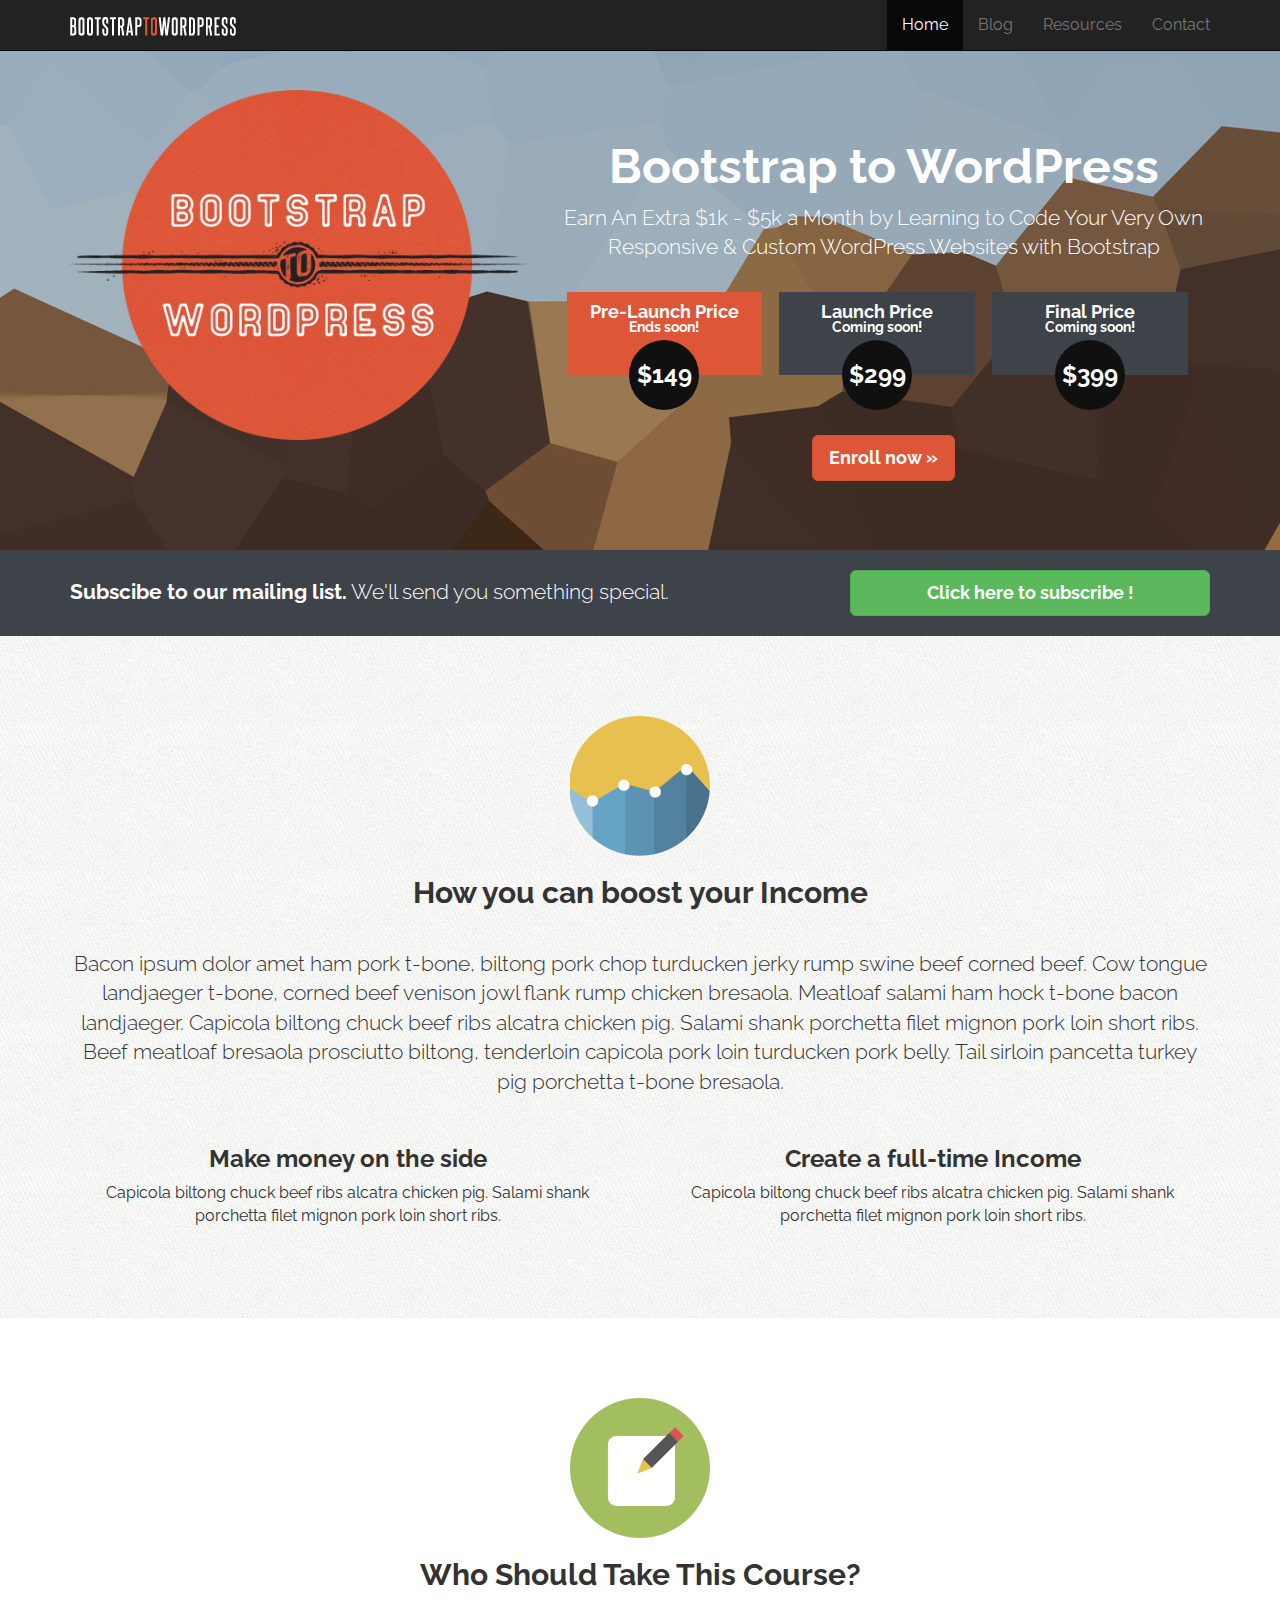
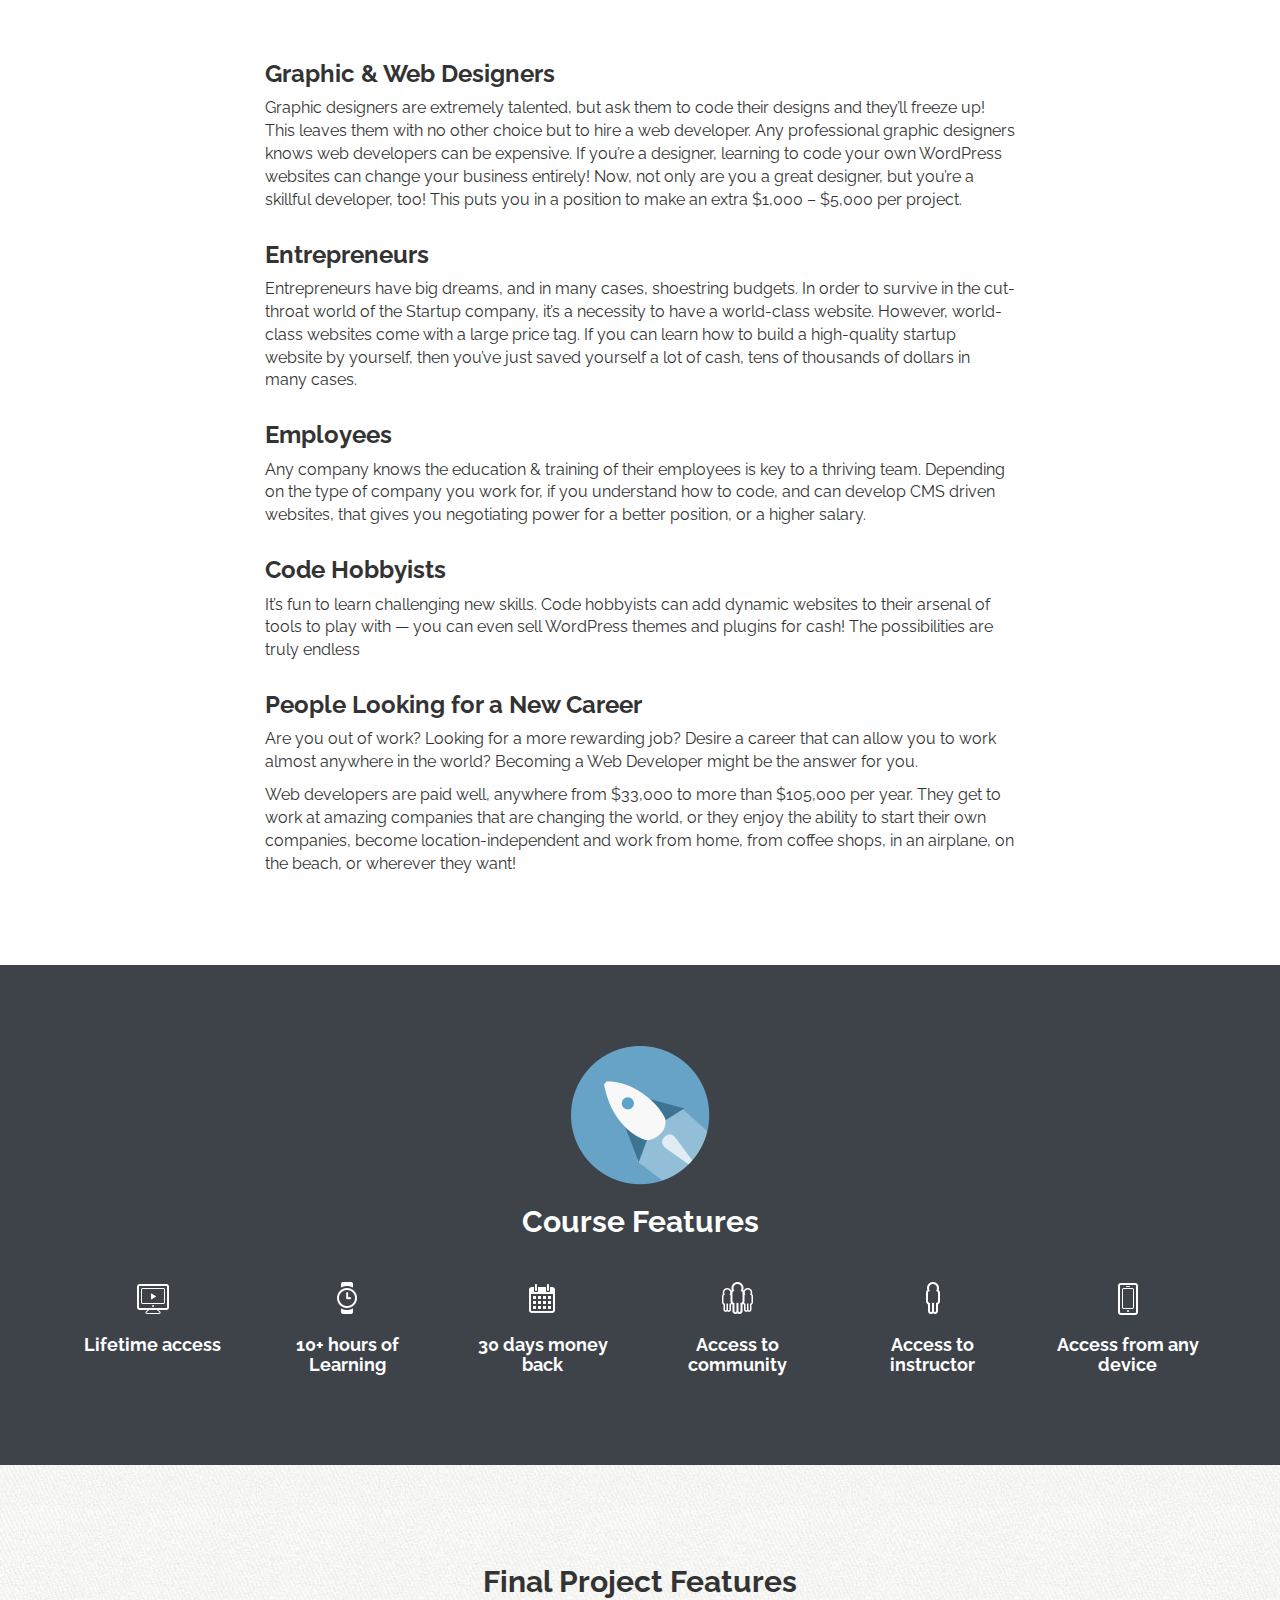
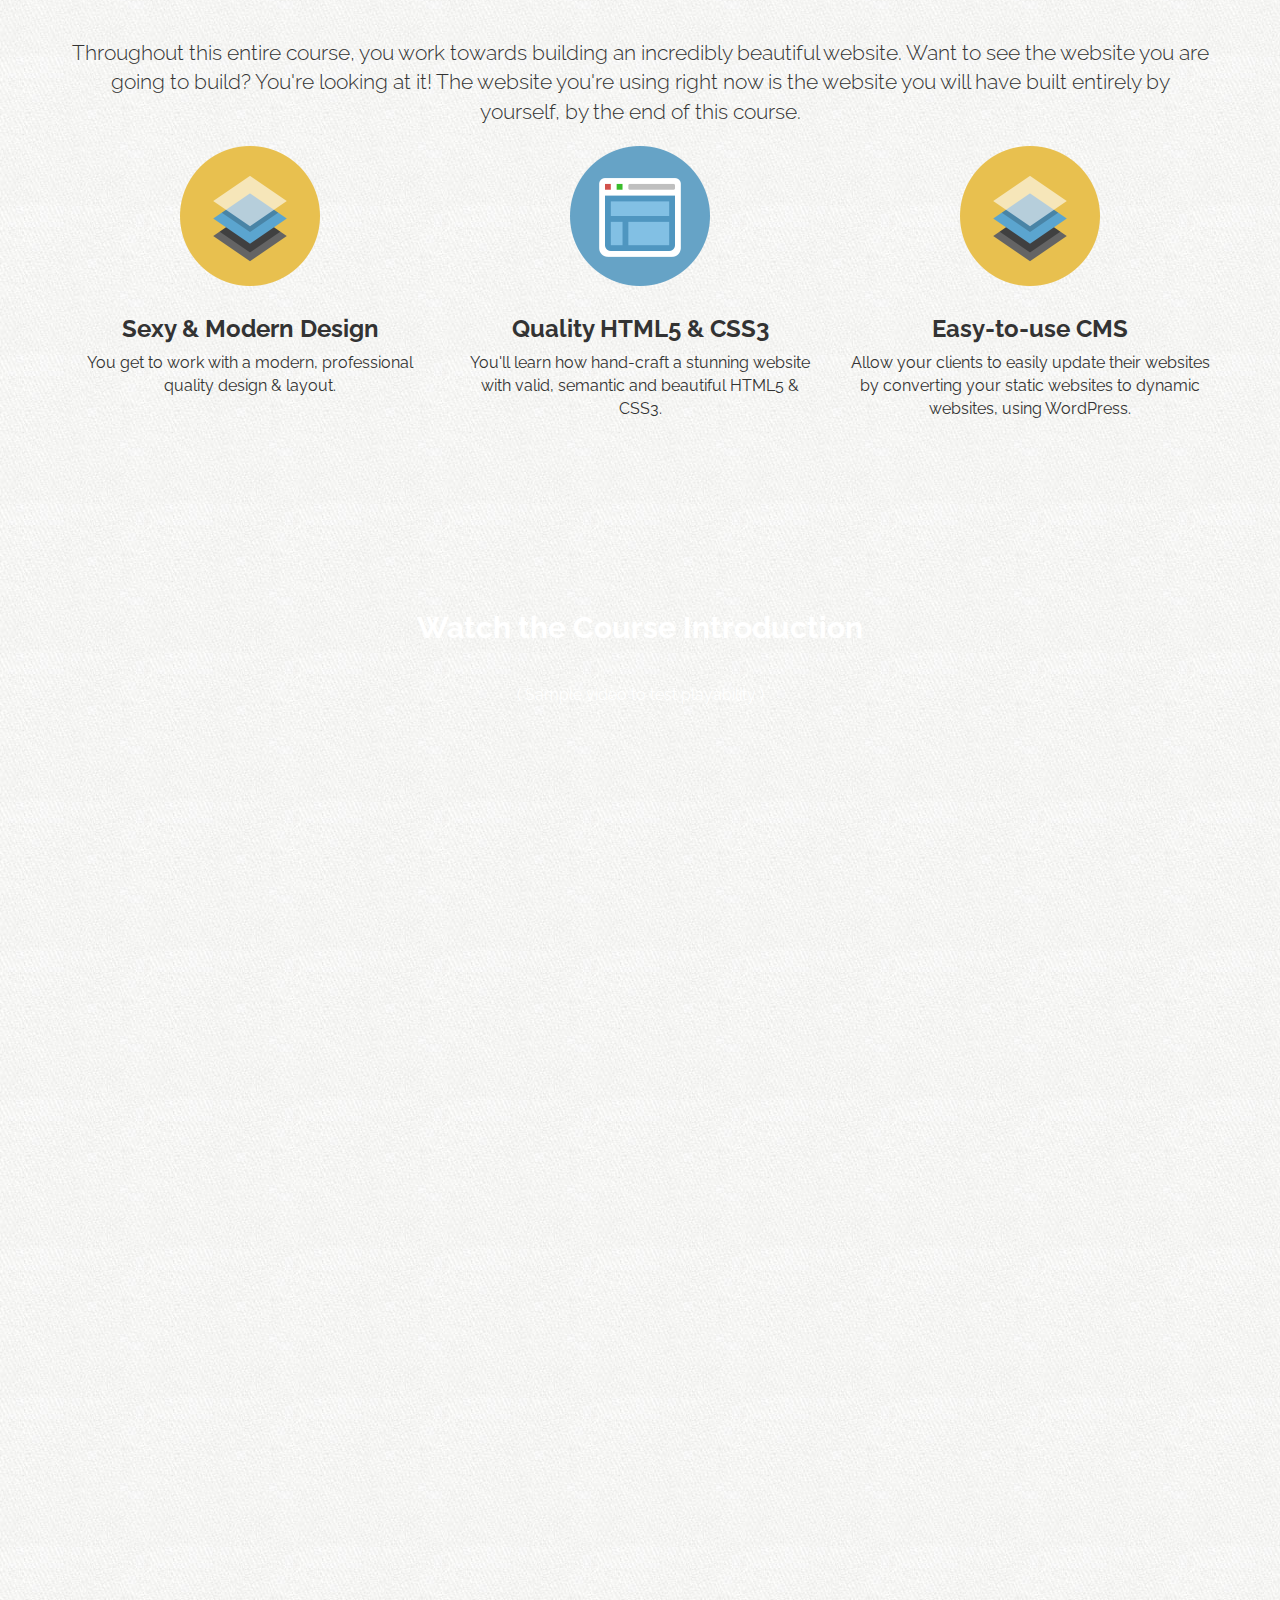
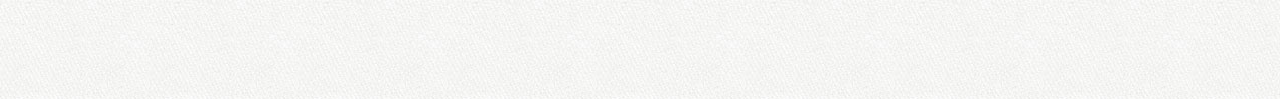
==== index.html @ ef5c20b0 "Adding a featurette section" ====
<!DOCTYPE html>

<html lang="en">
<head>
	<meta http-equiv="Content-Type" content="text/html; charset=UTF-8">
	<meta charset="utf-8">

	<meta name="viewport" content="width=device-width, initial-scale=1">
	<meta name="description" content="">
	<meta name="author" content="">

	<title>Bootstrap to WordPress</title>

	<!-- Bootstrap core CSS -->
	<link href="assets/css/bootstrap.min.css" rel="stylesheet">

	<!-- Font Awesome Icons -->
	<link href="assets/css/font-awesome/css/font-awesome.min.css" rel="stylesheet">

	<!-- Custom CSS -->
	<link href="assets/css/custom.css" rel="stylesheet">

	<!-- Google Fonts -->
	<link href='http://fonts.googleapis.com/css?family=Raleway:400,700' rel='stylesheet' type='text/css'>

	<!-- HTML5 shiv and Respond.js IE8 support of HTML5 elements and media queries -->
	<!--[if lt IE 9]>
	<script src="https://oss.maxcdn.com/html5shiv/3.7.2/html5shiv.min.js"></script>
	<script src="https://oss.maxcdn.com/respond/1.4.2/respond.min.js"></script>
	<![endif]-->

</head>

<body>

	<!-- HEADER
	================================================== -->
	<header class="site-header" role="banner">

		<!-- NAVBAR
		================================================== -->
		<div class="navbar-wrapper">

			<div class="navbar navbar-inverse navbar-fixed-top" role="navigation">
				<div class="container">
					<div class="navbar-header">
						<button type="button" class="navbar-toggle" data-toggle="collapse" data-target=".navbar-collapse">
							<span class="sr-only">Toggle navigation</span>
							<span class="icon-bar"></span>
							<span class="icon-bar"></span>
							<span class="icon-bar"></span>
						</button>
						<a class="navbar-brand" href="/"><img src="assets/img/logo.png" alt="Bootstrap to Wordpress"></a>
					</div>
					<div class="navbar-collapse collapse">
						<ul class="nav navbar-nav navbar-right">
							<li class="active"><a href="/">Home</a></li>
							<li><a href="blog.html">Blog</a></li>
							<li><a href="resources.html">Resources</a></li>
							<li><a href="contact.html">Contact</a></li>
						</ul>
					</div>
				</div>
			</div>

		</div>
	</header>


    <!-- HERO
    ================================================== -->
    <section id="hero" data-type="background" data-speed="5">
    	<article>
    		<div class="container clearfix">
    			<div class="row">

    				<div class="col-sm-5">
		    			<img src="assets/img/logo-badge.png" alt="Bootstrap to Wordpress" class="logo">
    				</div><!-- col -->

		    		<div class="col-sm-7 hero-text">
			    		<h1>Bootstrap to WordPress</h1>
			            <p class="lead">Earn An Extra $1k - $5k a Month by Learning to Code Your Very Own Responsive &amp; Custom WordPress Websites with Bootstrap</p>

			            <div id="price-timeline">
			            	<div class="price active">
			            		<h4>Pre-Launch Price <small>Ends soon!</small></h4>
			            		<span>$149</span>
			            	</div><!-- end price -->
			            	<div class="price">
			            		<h4>Launch Price <small>Coming soon!</small></h4>
			            		<span>$299</span>
			            	</div><!-- end price -->
			            	<div class="price">
			            		<h4>Final Price <small>Coming soon!</small></h4>
			            		<span>$399</span>
			            	</div><!-- end price -->
			            </div><!-- price-timeline -->

			            <p><a class="btn btn-lg btn-danger" href="/" role="button">Enroll now &raquo;</a></p>
		    		</div><!-- col -->

    			</div><!-- row -->
    		</div><!-- container -->
    	</article>
    </section>


	<!-- OPT IN SECTION
	================================================== -->
    <section id="optin">
			<div class="container">
				<div class="row">
					<div class="col-sm-8">
						<p class="lead"><strong>Subscibe to our mailing list.</strong> We'll send you something special.</p>
					</div><!-- col -->
					<div class="col-sm-4">
						<button type="button" name="button" class="btn btn-success btn-lg btn-block" data-toggle="modal" data-target="#myModal">Click here to subscribe !</button>
					</div><!-- col -->
				</div><!-- row -->
			</div><!-- col -->
    </section><!-- optin -->


    <!-- BOOST YOUR INCOME
	================================================== -->
	<section id="boost-income">
		<div class="container">
			<div class="section-header">
				<img src="assets/img/icon-boost.png" alt="Chart">
				<h2>How you can boost your Income</h2>
				<p class="lead">Bacon ipsum dolor amet ham pork t-bone, biltong pork chop turducken jerky rump swine beef corned beef. Cow tongue landjaeger t-bone, corned beef venison jowl flank rump chicken bresaola. Meatloaf salami ham hock t-bone bacon landjaeger. Capicola biltong chuck beef ribs alcatra chicken pig. Salami shank porchetta filet mignon pork loin short ribs. Beef meatloaf bresaola prosciutto biltong, tenderloin capicola pork loin turducken pork belly. Tail sirloin pancetta turkey pig porchetta t-bone bresaola.</p>
				<div class="row">
					<div class="col-sm-6">
						<h3>Make money on the side</h3>
						<p>Capicola biltong chuck beef ribs alcatra chicken pig. Salami shank porchetta filet mignon pork loin short ribs.</p>
					</div><!-- col -->
					<div class="col-sm-6">
						<h3>Create a full-time Income</h3>
						<p>Capicola biltong chuck beef ribs alcatra chicken pig. Salami shank porchetta filet mignon pork loin short ribs.</p>
					</div><!-- col -->
				</div><!-- row -->

			</div><!-- section-header -->
		</div><!-- container -->
	</section><!-- boost-income -->


	<!-- WHO BENEFITS
	================================================== -->
	<section id="who-benefits">
		<div class="container">
			<div class="section-header">
				<img src="assets/img/icon-pad.png" alt="pen and pencil" />
				<h2>Who Should Take This Course?</h2>
			</div><!-- section-header -->

			<div class="row">
				<div class="col-sm-8 col-sm-offset-2">
					<h3>Graphic &amp; Web Designers</h3>
					<p>Graphic designers are extremely talented, but ask them to code their designs and they’ll freeze up! This leaves them with no other choice but to hire a web developer. Any professional graphic designers knows web developers can be expensive. If you’re a designer, learning to code your own WordPress websites can change your business entirely! Now, not only are you a great designer, but you’re a skillful developer, too! This puts you in a position to make an extra $1,000 – $5,000 per project.</p>

					<h3>Entrepreneurs</h3>
					<p>Entrepreneurs have big dreams, and in many cases, shoestring budgets. In order to survive in the cut-throat world of the Startup company, it’s a necessity to have a world-class website. However, world-class websites come with a large price tag. If you can learn how to build a high-quality startup website by yourself, then you’ve just saved yourself a lot of cash, tens of thousands of dollars in many cases.</p>

					<h3>Employees</h3>
					<p>Any company knows the education & training of their employees is key to a thriving team. Depending on the type of company you work for, if you understand how to code, and can develop CMS driven websites, that gives you negotiating power for a better position, or a higher salary.</p>

					<h3>Code Hobbyists</h3>
					<p>It’s fun to learn challenging new skills. Code hobbyists can add dynamic websites to their arsenal of tools to play with — you can even sell WordPress themes and plugins for cash! The possibilities are truly endless</p>

					<h3>People Looking for a New Career</h3>
					<p>Are you out of work? Looking for a more rewarding job? Desire a career that can allow you to work almost anywhere in the world? Becoming a Web Developer might be the answer for you.</p>
					<p>Web developers are paid well, anywhere from $33,000 to more than $105,000 per year. They get to work at amazing companies that are changing the world, or they enjoy the ability to start their own companies, become location-independent and work from home, from coffee shops, in an airplane, on the beach, or wherever they want!</p>

				</div><!-- col -->
			</div><!-- row -->

		</div><!-- container -->
	</section><!-- who-benefits -->


	<!-- COURSE FEATURES
	================================================== -->
	<section id="course-features">
		<div class="container">
			<div class="section-header">
				<img src="assets/img/icon-rocket.png" alt="Rocket">
				<h2>Course Features</h2>
			</div><!-- section-header -->
			<div class="row">
				<div class="col-sm-2">
					<i class="ci ci-computer"></i>
					<h4>Lifetime access</h4>
				</div><!-- col -->

				<div class="col-sm-2">
					<i class="ci ci-watch"></i>
					<h4>10+ hours of Learning</h4>
				</div><!-- col -->

				<div class="col-sm-2">
					<i class="ci ci-calendar"></i>
					<h4>30 days money back </h4>
				</div><!-- col -->

				<div class="col-sm-2">
					<i class="ci ci-community"></i>
					<h4>Access to community</h4>
				</div><!-- col -->

				<div class="col-sm-2">
					<i class="ci ci-instructor"></i>
					<h4>Access to instructor</h4>
				</div><!-- col -->

				<div class="col-sm-2">
					<i class="ci ci-device"></i>
					<h4>Access from any device</h4>
				</div><!-- col -->

			</div>
		</div><!-- container -->

	</section><!-- course-features -->

	<!-- PROJECT FEATURES
	================================================== -->
	<section id="project-features">
		<div class="container">

			<h2>Final Project Features</h2>
			<p class="lead">Throughout this entire course, you work towards building an incredibly beautiful website. Want to see the website you are going to build? You're looking at it! The website you're using right now is the website you will have built entirely by yourself, by the end of this course.</p>

			<div class="row">

				<div class="col-sm-4">
					<img src="assets/img/icon-design.png" alt="Design">
					<h3>Sexy &amp; Modern Design</h3>
					<p>You get to work with a modern, professional quality design &amp; layout.</p>
				</div><!-- col -->

				<div class="col-sm-4">
					<img src="assets/img/icon-code.png" alt="Code">
					<h3>Quality HTML5 &amp; CSS3</h3>
					<p>You'll learn how hand-craft a stunning website with valid, semantic and beautiful HTML5 &amp; CSS3.</p>
				</div><!-- col -->

				<div class="col-sm-4">
					<img src="assets/img/icon-design.png" alt="Design">
					<h3>Easy-to-use CMS</h3>
					<p>Allow your clients to easily update their websites by converting your static websites to dynamic websites, using WordPress.</p>
				</div><!-- col -->

			</div><!-- row -->
		</div>
	</section><!-- project-features -->


	<!-- VIDEO FEATURETTE
	================================================== -->
	<section id="featurette">
		<div class="container">
			<div class="row">
			 <div class="col-sm-8 col-sm-offset-2">
				<h2>Watch the Course Introduction</h2>
				<p>( Sample video to test playability )</p>
				<iframe width="100%" height="415" src="https://www.youtube.com/embed/pcawnRIyeok" frameborder="0" allowfullscreen></iframe>
			 </div><!-- col -->
			</div><!-- row -->
		</div><!-- container -->
	</section><!-- featurette -->


	<!-- INSTRUCTOR
	================================================== -->
	<section id="instructor">

	</section><!-- instructor -->


	<!-- TESTIMONIALS
	================================================== -->
	<section id="kudos">

	</section><!-- kudos -->


	<!-- SIGN UP SECTION
	================================================== -->
	<section id="signup" data-type="background" data-speed="4">

	</section><!-- signup -->


	<!-- FOOTER
	================================================== -->
	<footer>

	</footer>


	<!-- MODAL
	================================================== -->
	<div class="modal fade" id="myModal">
		<div class="modal-dialog">
			<div class="modal-content">

				<div class="modal-header">
					<button type="button" class="close" data-dismiss="modal"><span aria-hidden="true">&times;</span><span class="sr-only">Close</span></button>
					<h4 class="modal-title" id="myModalLabel"><i class="fa fa-envelope"></i> Subscribe to our Mailing List</h4>
				</div><!-- modal-header -->

				<div class="modal-body">
					<p>Simply enter your name and email! As a thank you for joining us, we're going to give you one of our best-selling courses, <em>for free!</em></p>

					<form class="form-inline" role="form">
						<div class="form-group">
							<label class="sr-only" for="subscribe-name">Your first name</label>
							<input type="text" class="form-control" id="subscribe-name" placeholder="Your first name">
						</div>
						<div class="form-group">
							<label class="sr-only" for="subscribe-email">and your email</label>
							<input type="text" class="form-control" id="subscribe-email" placeholder="and your email">
						</div>
						<input type="submit" class="btn btn-danger" value="Subscribe!">
					</form>

					<hr>

					<p><small>By providing your email you consent to receiving occasional promotional emails &amp; newsletters. <br>No Spam. Just good stuff. We respect your privacy &amp; you may unsubscribe at any time.</small></p>
				</div><!-- modal-body -->

			</div><!-- modal-content -->
		</div><!-- modal-dialog -->
	</div><!-- modal -->


    <!-- Bootstrap core JavaScript
    ================================================== -->
    <!-- Placed at the end of the document so the pages load faster -->
    <script src="https://cdnjs.cloudflare.com/ajax/libs/jquery/1.11.1/jquery.min.js"></script>
    <script src="assets/js/jquery-2.1.1.min.js"></script>
    <script src="assets/js/bootstrap.min.js"></script>

    <script src="assets/js/main.js"></script>

</body>
</html>
---- assets/css/custom.css ----
/* COLOUR REFERENCES

Green:		#79b044
Salmon:		#dd5638
Blue Gray:  #3e4249

*/

/* ==== GENERAL ==== */
body{
		margin-top: 50px;
    font-family: 'proxima-nova', 'Raleway', Helvetica, sans-serif;
    font-size: 16px;
    background: url('../img/tile.jpg') top left repeat;
}

/* ==== GLOBAL ==== */
h1,h2,h3,h4,h5,h6 {
  -webkit-font-smoothing: antialiased;
  text-rendering: optimizeLegibility;
  font-weight: bold;
}


h1 {
  font-size: 3em;
}

h1,h2 {
  margin: : 0 0 40px;
}

h3 {
  margin: 20px 0;
}

h4 {
  font-size: 18px;
}


button, input, .btn, a.btn {
	-webkit-font-smoothing: antialiased;
	text-rendering: optimizeLegibility;
	color: white;
}

.btn {
	font-weight: bold;
}

.btn-danger {
	background-color: #dd5638;
	border-color: #d95131;
}

img{
	max-width: 100%;
}


/*   === HERO === */

#hero {
  background: url('../img/hero-bg.jpg') 50% 0 repeat fixed;
	min-height: 500px;
	padding: 40px 0;
	color: white;
	-webkit-font-smoothing: antialiased;
	text-rendering: optimizeLegibility;
}

#hero article {
	width: 100%;
	text-align: center;
}

#hero .hero-text {
	margin-top: 30px;
}

#price-timeline {
	margin: 30px 0 60px;
	text-align: center;
}

#price-timeline .price {
	display: inline-block;
	margin: 0 2% 0 0;
	width: 30%;
	background: #3e4249;
	padding: 10px 20px 30px;
	position: relative;
	vertical-align: top;
}

#price-timeline .price.active {
	background: #dd5638;
}

#price-timeline .price span{
	background: #101010;
	display: block;
	height: 70px;
	width: 70px;
	text-align: center;
	line-height: 70px;
	font-weight: bold;
	font-size: 24px;
	border-radius: 100%;
	-webkit-border-radius:100%;
	-moz-border-radius: 100%;
	position: absolute;
	bottom: -35px;
	left: 50%;
	margin-left: -35px;
}

#price-timeline h4 {
	margin: 0 0 10px;
}

#price-timeline h4 small{
	color: white;
	font-weight: bold;
	display: block;
}

/* =====  LAYOUT ======  */

section {
	padding: 80px 0;
}

.section-header{
	text-align: center;
}

section h2 {
	margin: 20px 0 40px;
}

section h3 {
	margin: 30px 0 10px;
}

#optin {
	background: #3e4249;
	padding: 20px 0;
	color: white;
	-webkit-font-smoothing: antialiased;
	text-rendering: optimizeLegibility;
	font-size: 1.2em;
}

#optin p {
	margin: 7px 0 0 0;
}

#who-benefits {
	background: white;
}

#course-features {
	background: #3e4249;
	color: white;
	text-align: center;
}

#project-features{
	text-align: center;
}

#featurette {
	background: url('../img/stuff-bg.jpg') 50% 100% repeat fixed;
	background-size: cover;
	text-align: center;
	color: white;
}

/* #### CUSTOM ICON SPRITES #### */
i.ci {
	display: inline-block;
	height: 40px;
	width: 40px;
	background: url('../img/icon-sprite.png') no-repeat;
}

.ci.ci-computer 		{ background-position: 0 0; }
.ci.ci-watch 				{ background-position: -40px 0; }
.ci.ci-calendar 		{ background-position: -80px 0; }
.ci.ci-community 		{ background-position: -120px 0; }
.ci.ci-instructor 	{ background-position: -160px 0; }
.ci.ci-device 			{ background-position: -200px 0; }
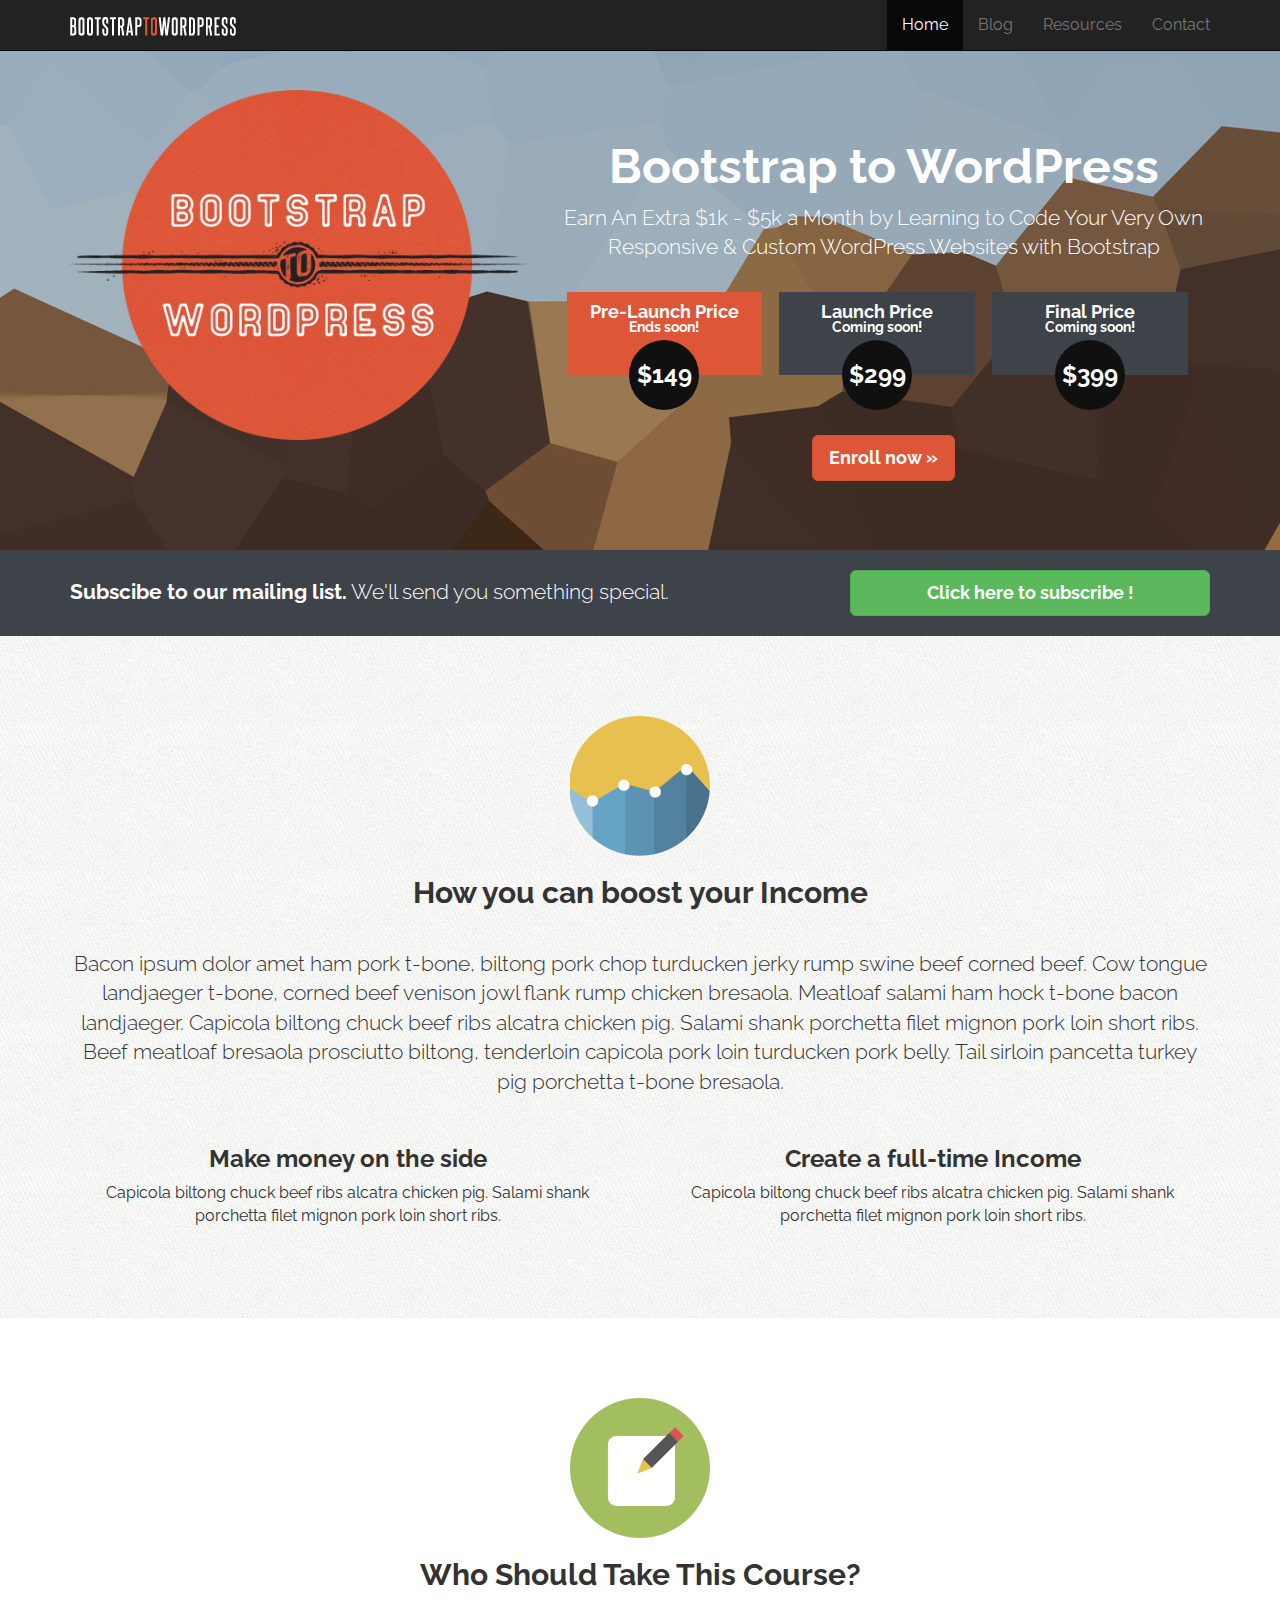
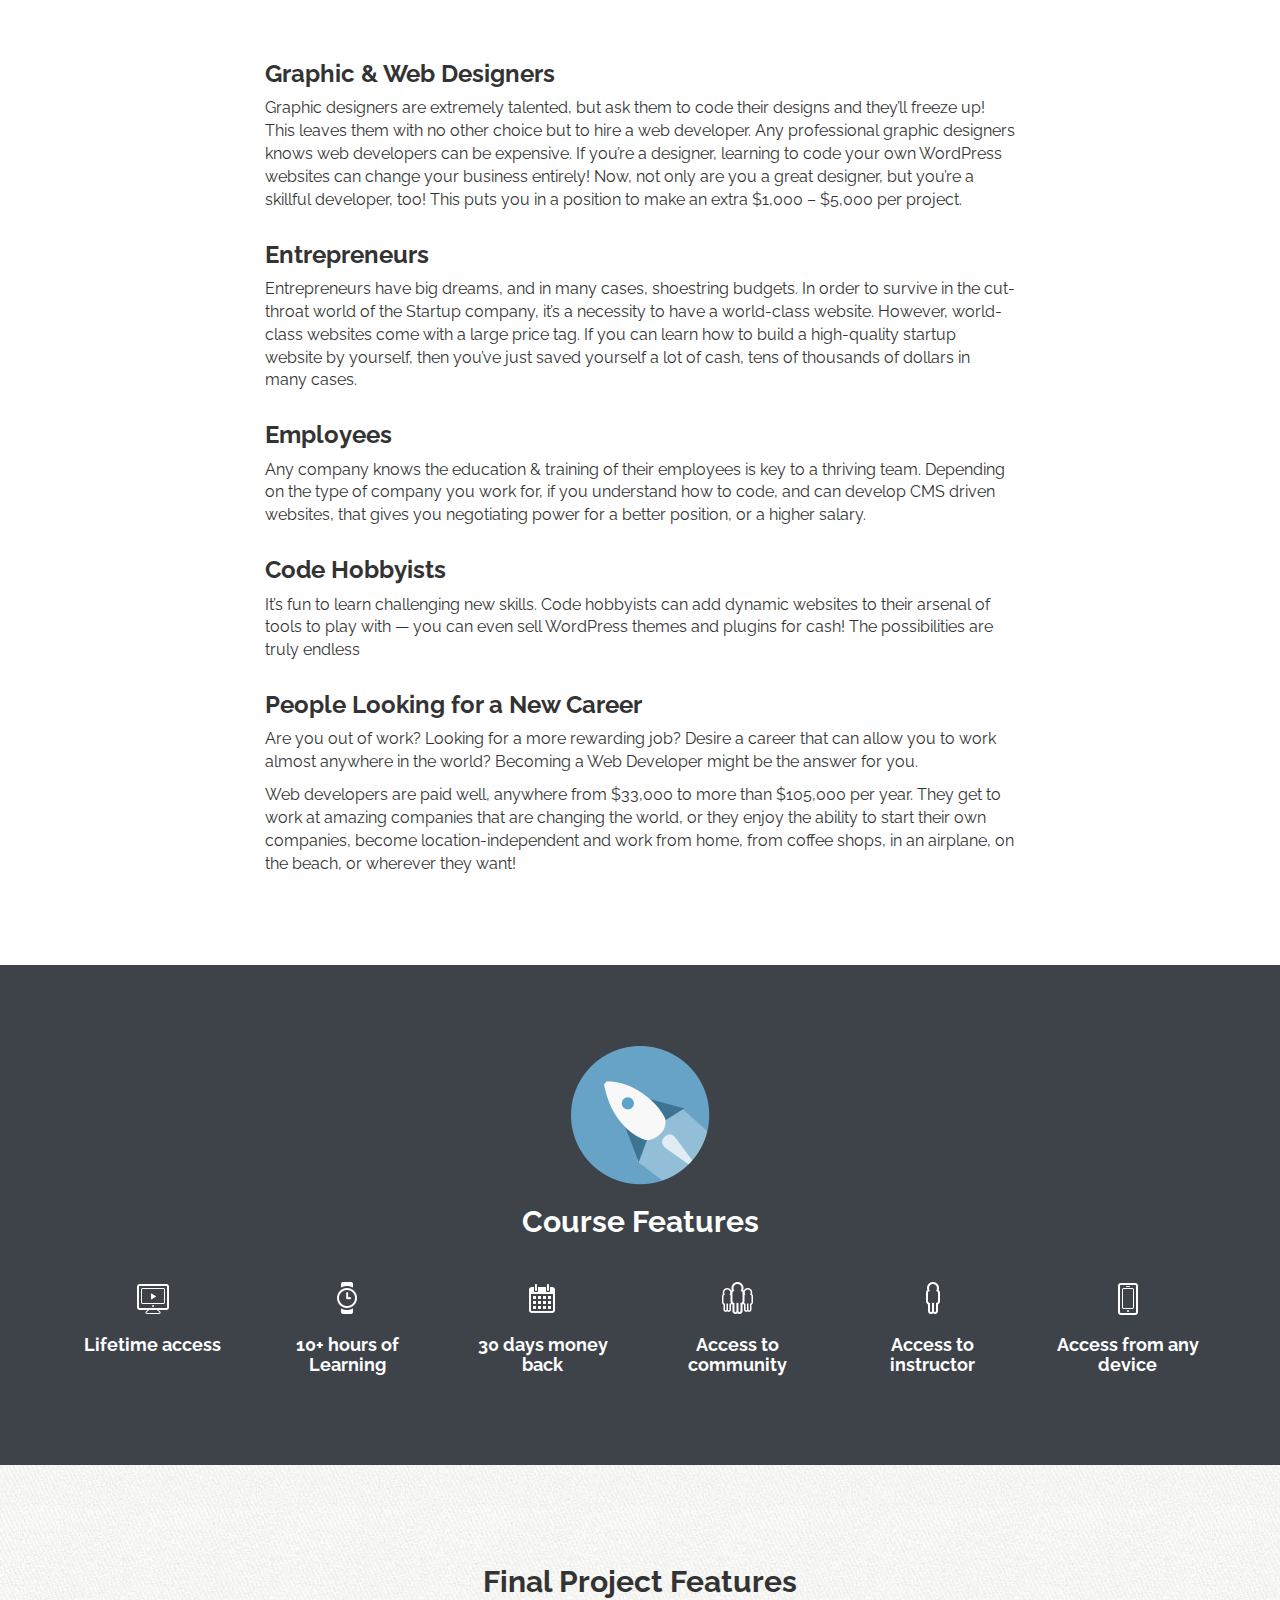
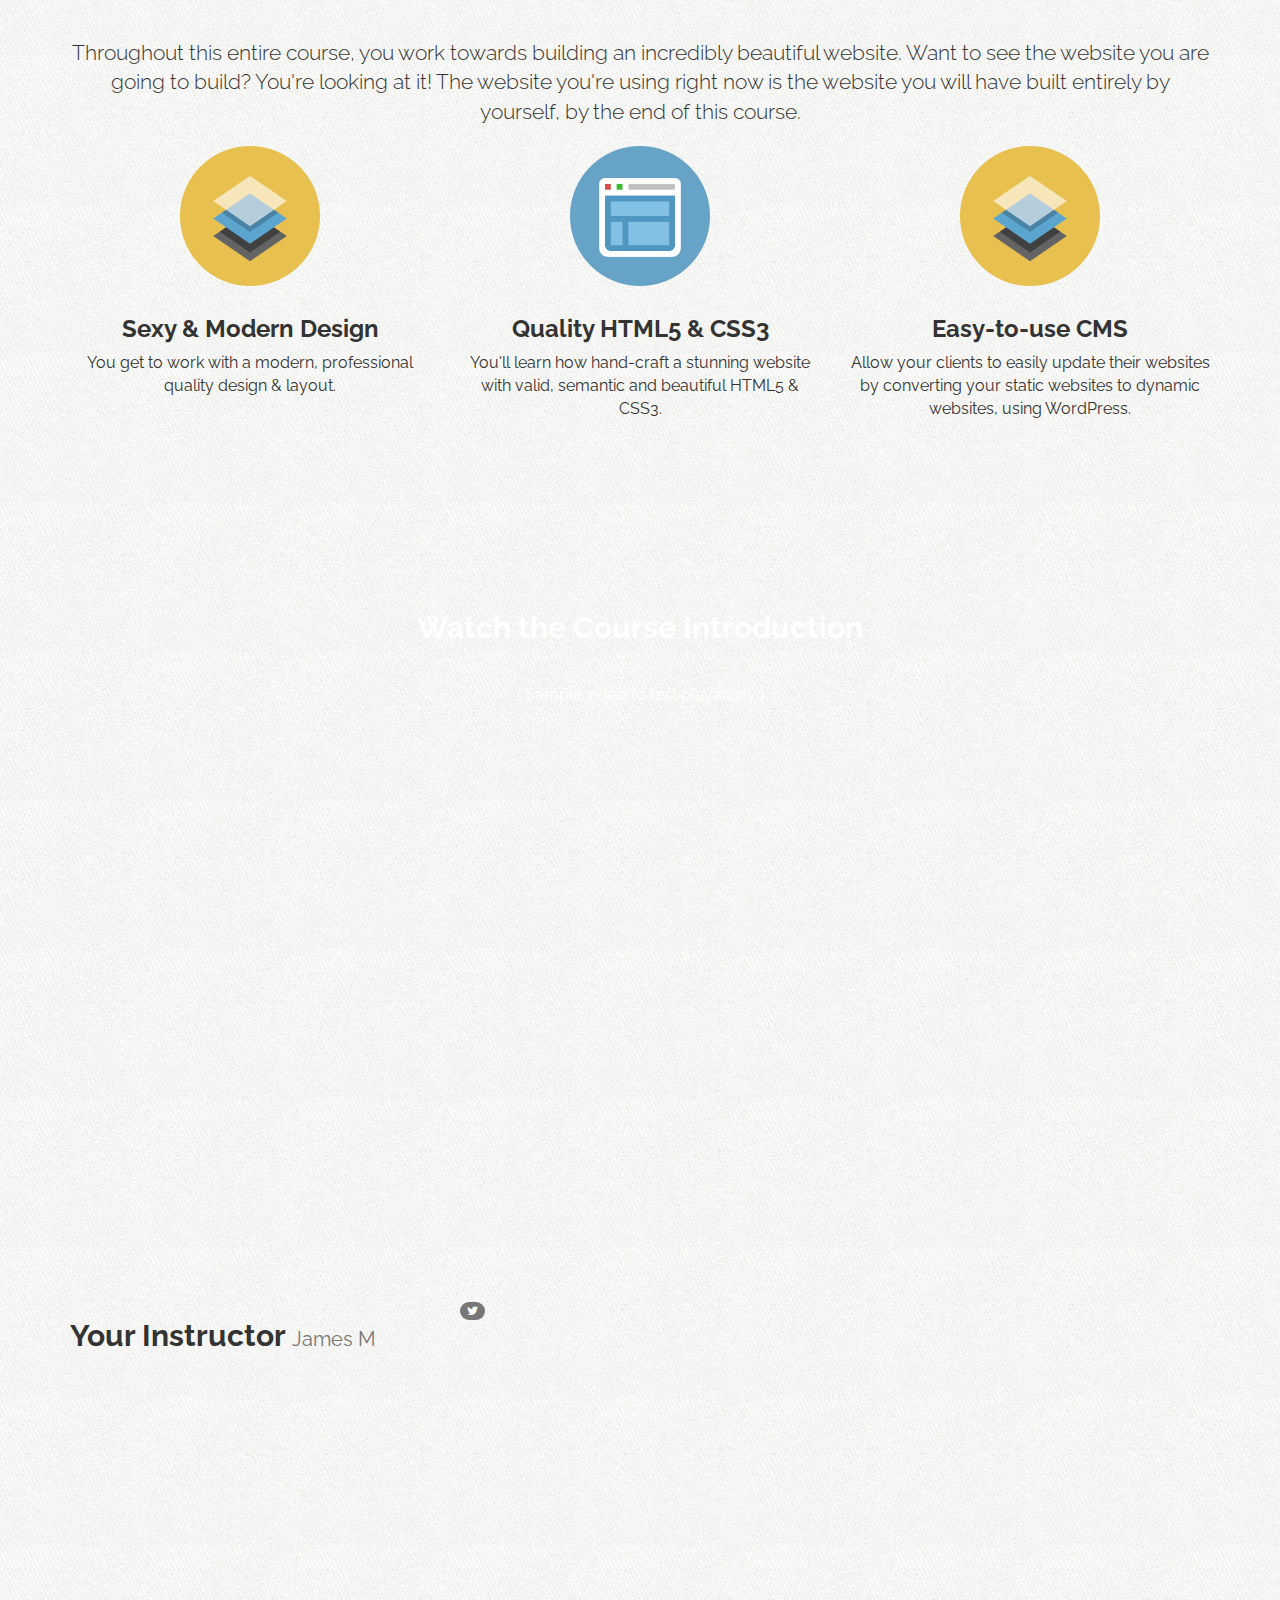
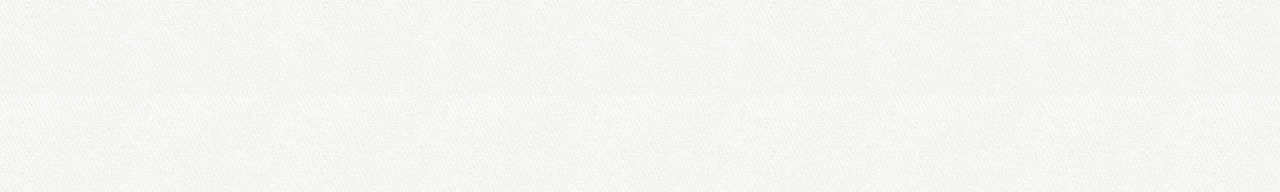
==== commit 9e303c87: "Setting up the instructor section" ====
--- a/index.html
+++ b/index.html
@@ -1,5 +1,4 @@
 <!DOCTYPE html>
-
 <html lang="en">
 <head>
 	<meta http-equiv="Content-Type" content="text/html; charset=UTF-8">
@@ -30,7 +29,6 @@
 	<![endif]-->
 
 </head>
-
 <body>
 
 	<!-- HEADER
@@ -275,7 +273,20 @@
 	<!-- INSTRUCTOR
 	================================================== -->
 	<section id="instructor">
-
+		<div class="container">
+			<div class="row">
+				<div class="col-sm-8 col-md-6">
+					<div class="row">
+						<div class="col-lg-8">
+							<h2>Your Instructor <small>James M</small></h2>
+						</div><!-- col -->
+						<div class="col-lg-4">
+							<a href="#" target="_blank" class="badge social twitter"> <i class="fa fa fa-twitter"></i> </a>
+						</div><!-- col -->
+					</div><!-- row -->
+				</div><!-- col -->
+			</div><!-- row -->
+		</div><!-- container -->
 	</section><!-- instructor -->
 
 
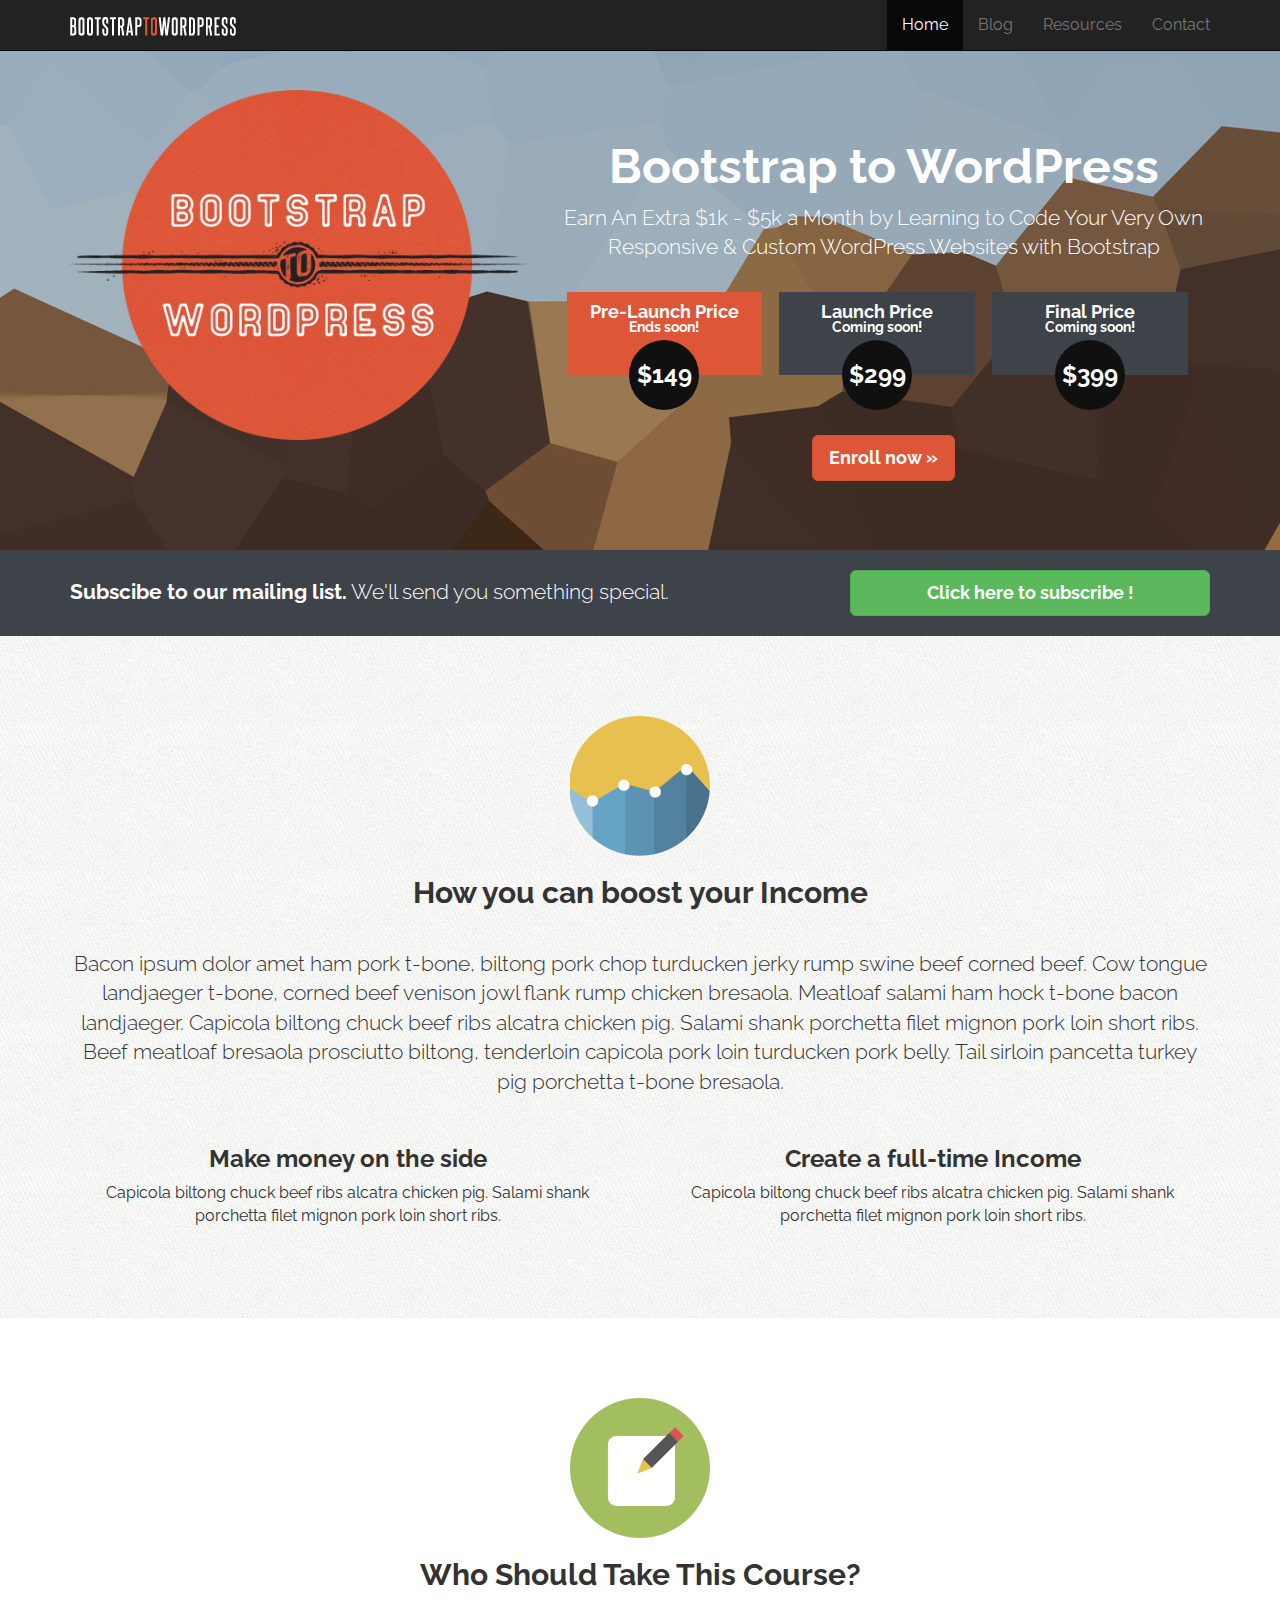
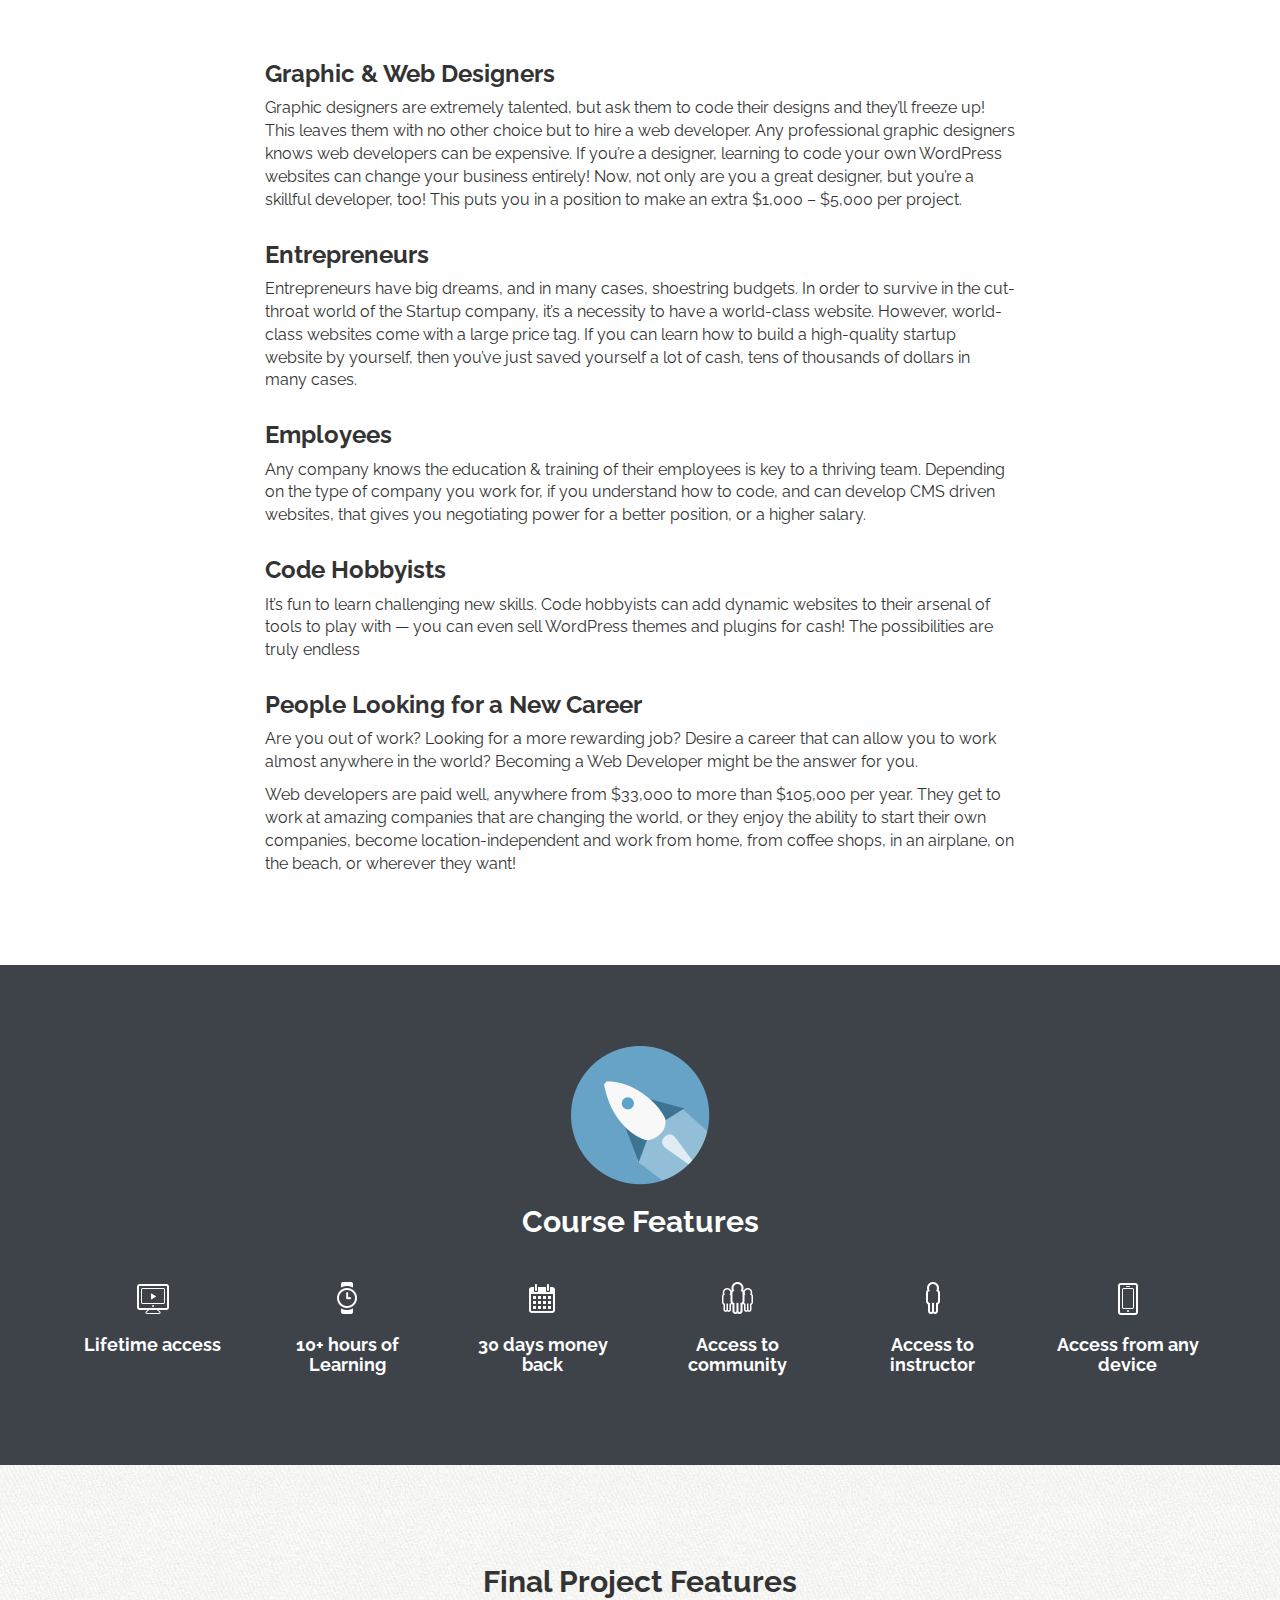
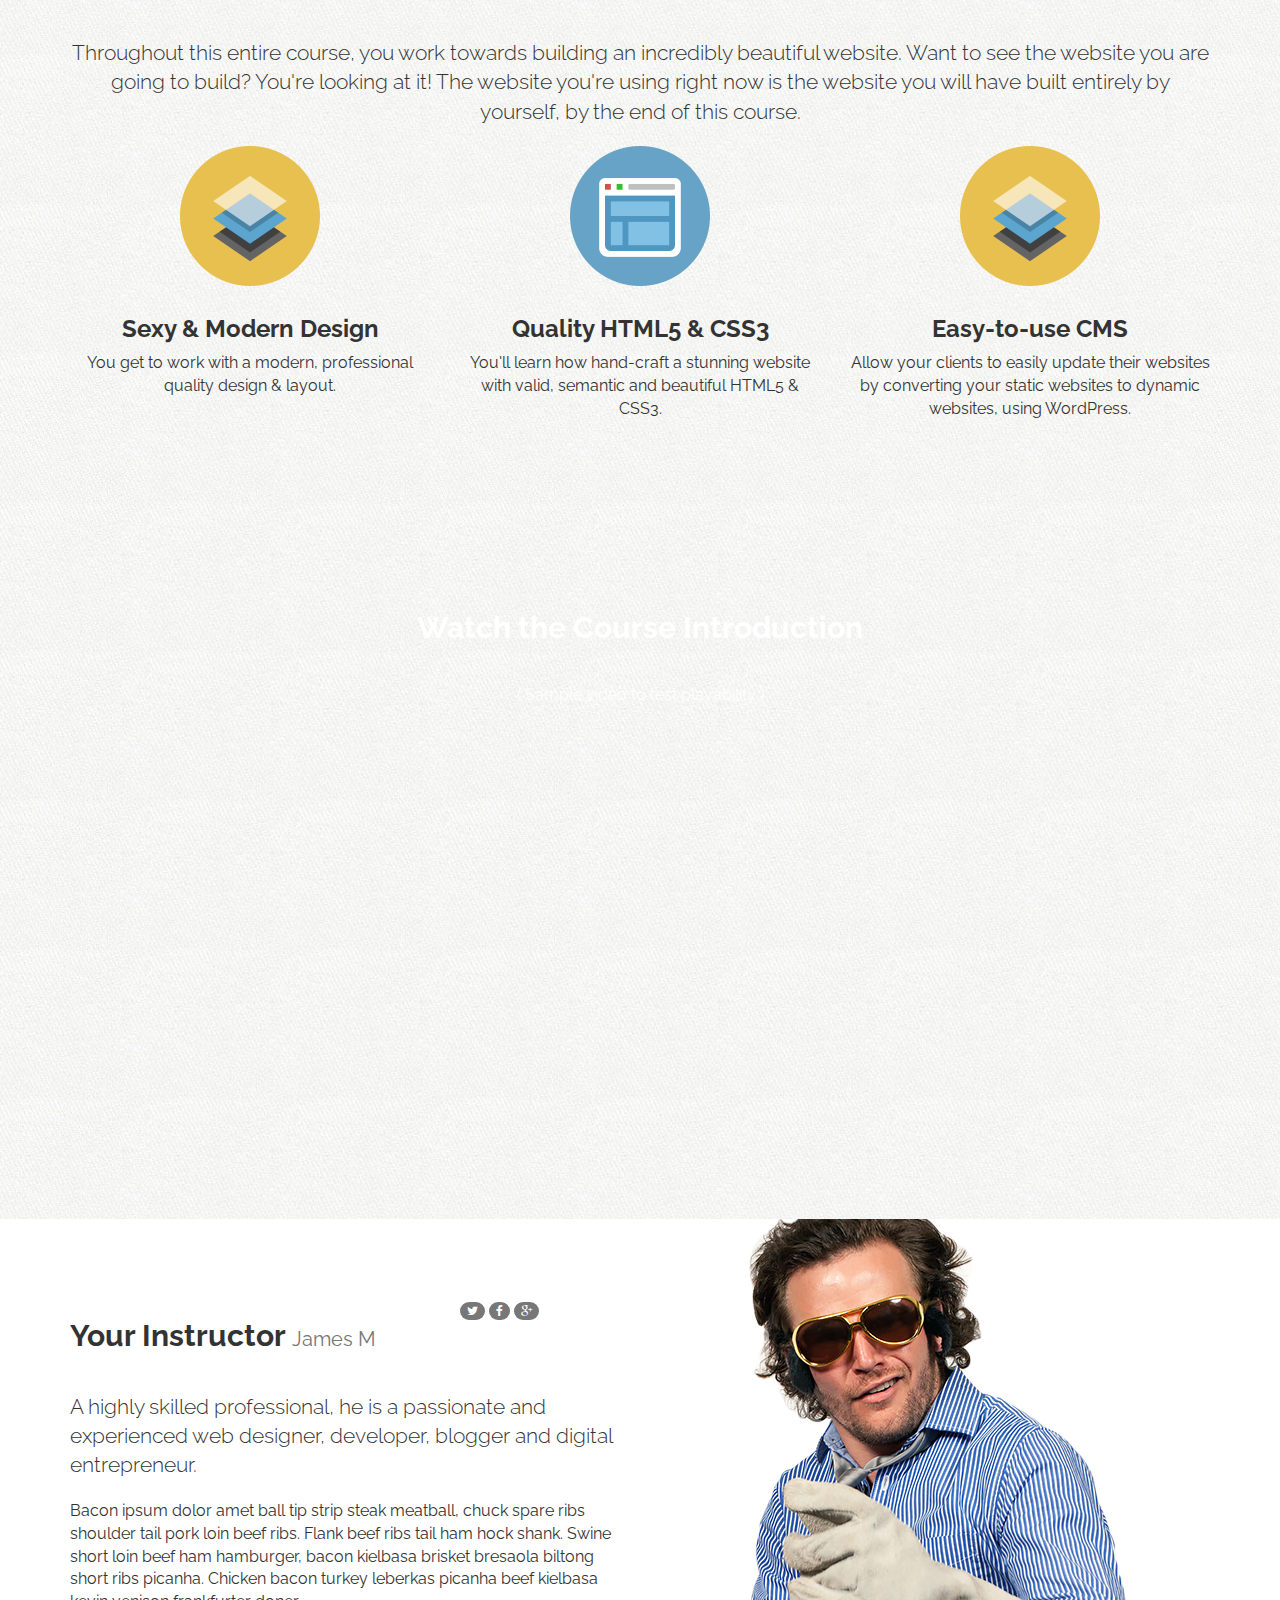
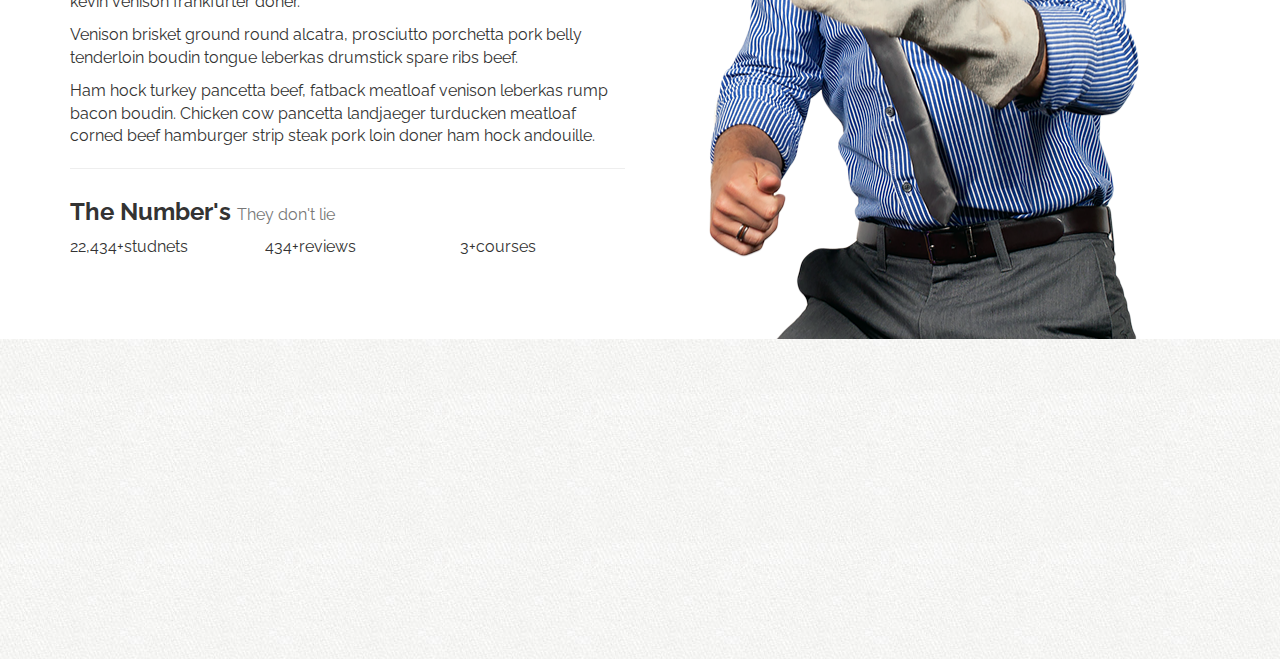
==== commit 473096d2: "adding the instructor section" ====
--- a/index.html
+++ b/index.html
@@ -281,9 +281,53 @@
 							<h2>Your Instructor <small>James M</small></h2>
 						</div><!-- col -->
 						<div class="col-lg-4">
-							<a href="#" target="_blank" class="badge social twitter"> <i class="fa fa fa-twitter"></i> </a>
+							<a href="#" target="_blank" class="badge social twitter"><i class="fa fa fa-twitter"></i></a>
+							<a href="#" target="_blank" class="badge social facebook"><i class="fa fa fa-facebook"></i></a>
+							<a href="#" target="_blank" class="badge social gplus"><i class="fa fa fa-google-plus"></i></a>
 						</div><!-- col -->
 					</div><!-- row -->
+
+					<p class="lead">A highly skilled professional, he is a passionate and experienced web designer, developer, blogger and digital entrepreneur.</p>
+
+					<p>Bacon ipsum dolor amet ball tip strip steak meatball, chuck spare ribs shoulder tail pork loin beef ribs. Flank beef ribs tail ham hock shank. Swine short loin beef ham hamburger, bacon kielbasa brisket bresaola biltong short ribs picanha. Chicken bacon turkey leberkas picanha beef kielbasa kevin venison frankfurter doner. </p>
+
+					<p>Venison brisket ground round alcatra, prosciutto porchetta pork belly tenderloin boudin tongue leberkas drumstick spare ribs beef.</p>
+
+					<p>Ham hock turkey pancetta beef, fatback meatloaf venison leberkas rump bacon boudin. Chicken cow pancetta landjaeger turducken meatloaf corned beef hamburger strip steak pork loin doner ham hock andouille.</p>
+
+					<hr>
+
+					<h3>The Number's <small>They don't lie</small></h3>
+
+					<div class="row">
+						<div class="col-xs-4">
+							<div class="num">
+								<div class="num-content">
+									22,434+<span>studnets</span>
+								</div><!-- num-content -->
+							</div><!-- num -->
+						</div><!-- col -->
+
+						<div class="col-xs-4">
+							<div class="num">
+								<div class="num-content">
+									434+<span>reviews</span>
+								</div><!-- num-content -->
+							</div><!-- num -->
+						</div><!-- col -->
+
+						<div class="col-xs-4">
+							<div class="num">
+								<div class="num-content">
+									3+<span>courses</span>
+								</div><!-- num-content -->
+							</div><!-- num -->
+						</div><!-- col -->
+
+					</div><!-- row -->
+
+
+
 				</div><!-- col -->
 			</div><!-- row -->
 		</div><!-- container -->
--- a/assets/css/custom.css
+++ b/assets/css/custom.css
@@ -178,6 +178,10 @@
 	color: white;
 }
 
+#instructor {
+	background: white url('../img/brad-elvis.png') 90% -10px no-repeat;	
+}
+
 /* #### CUSTOM ICON SPRITES #### */
 i.ci {
 	display: inline-block;
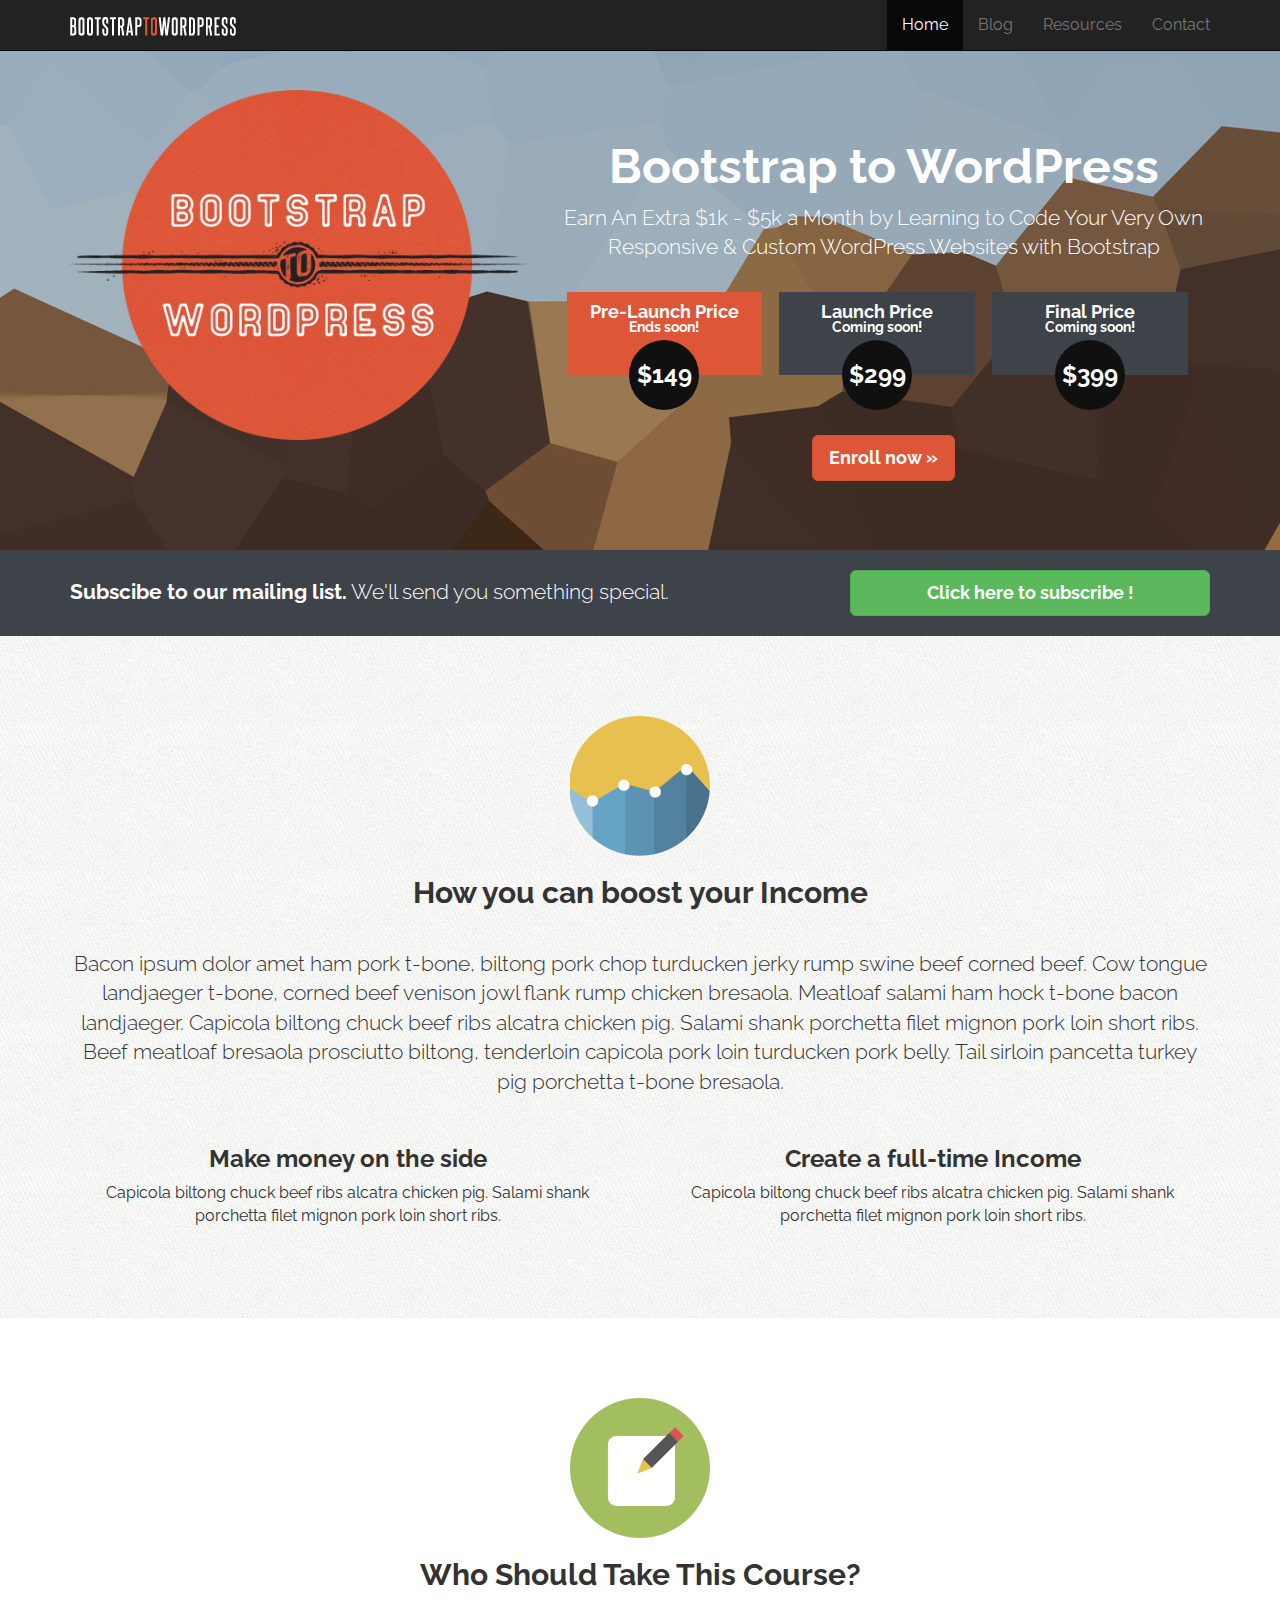
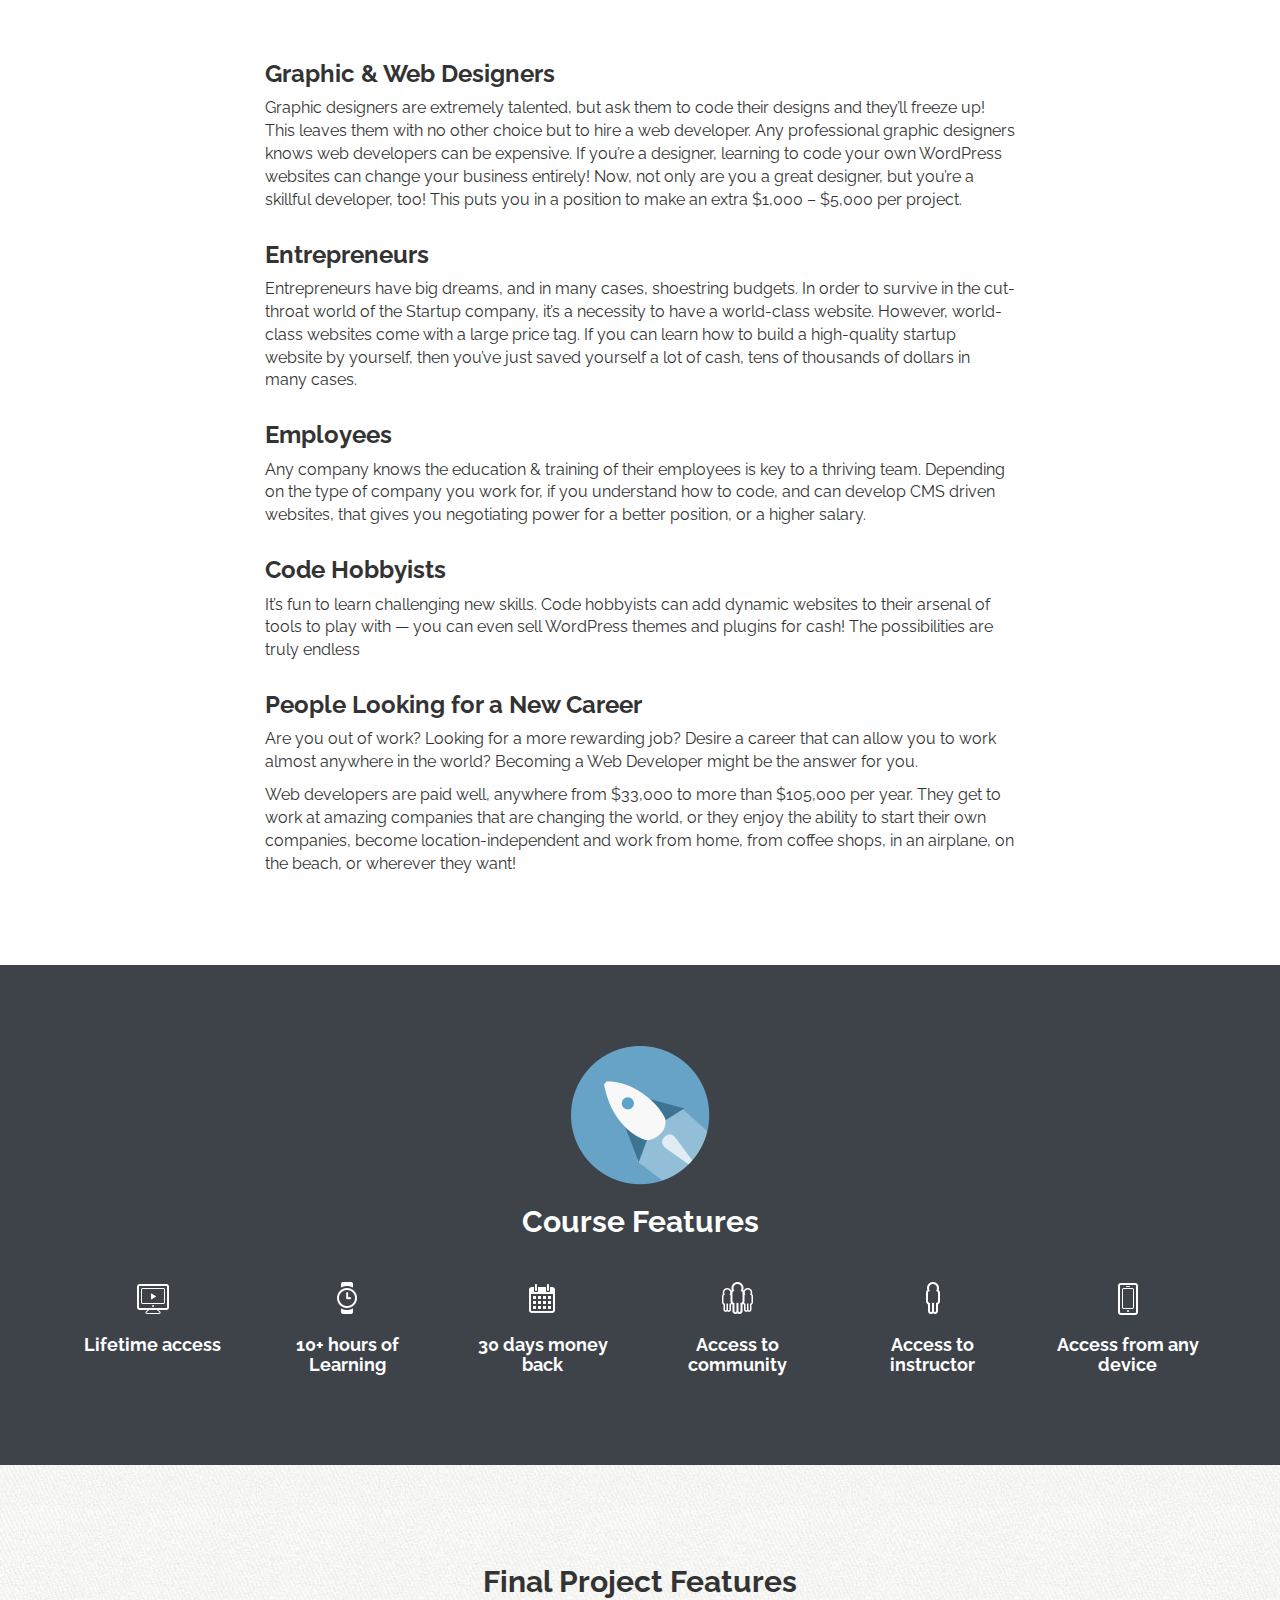
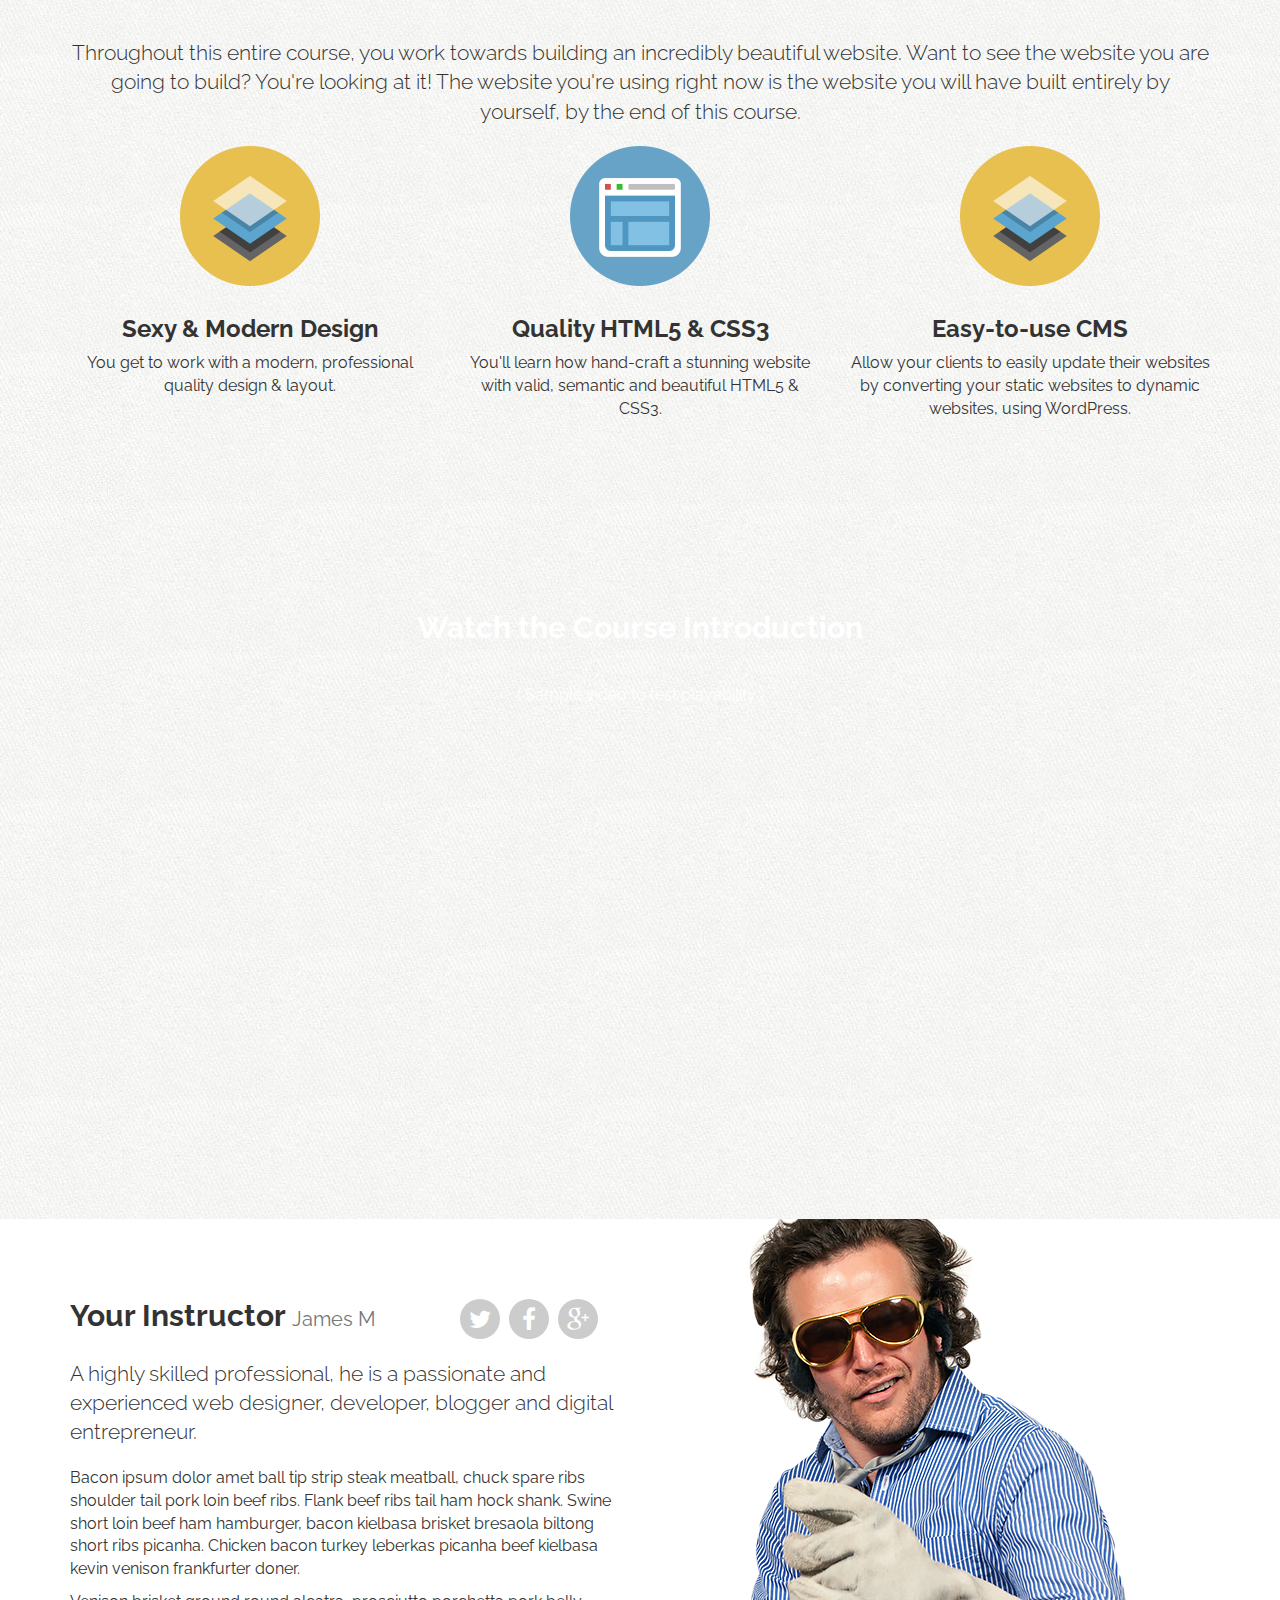
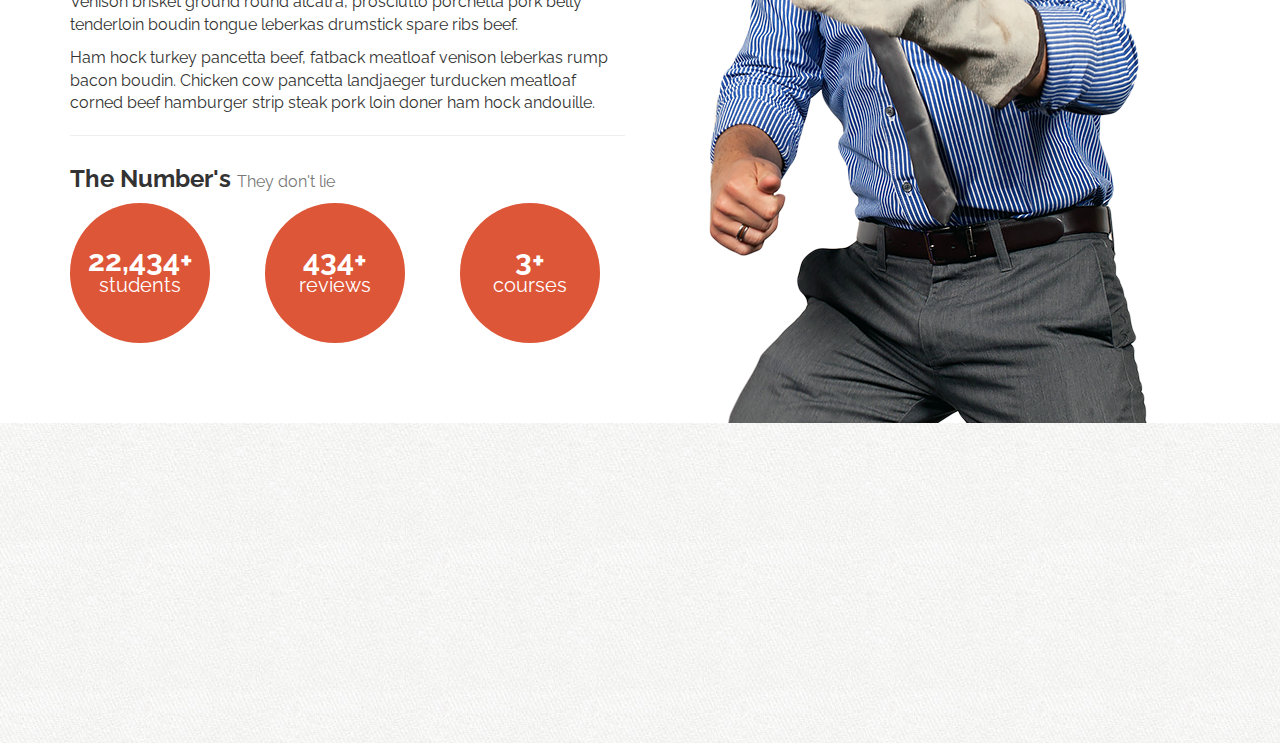
==== commit 5b50bf76: "Styling the instructor section" ====
--- a/index.html
+++ b/index.html
@@ -288,22 +288,16 @@
 					</div><!-- row -->
 
 					<p class="lead">A highly skilled professional, he is a passionate and experienced web designer, developer, blogger and digital entrepreneur.</p>
-
 					<p>Bacon ipsum dolor amet ball tip strip steak meatball, chuck spare ribs shoulder tail pork loin beef ribs. Flank beef ribs tail ham hock shank. Swine short loin beef ham hamburger, bacon kielbasa brisket bresaola biltong short ribs picanha. Chicken bacon turkey leberkas picanha beef kielbasa kevin venison frankfurter doner. </p>
-
 					<p>Venison brisket ground round alcatra, prosciutto porchetta pork belly tenderloin boudin tongue leberkas drumstick spare ribs beef.</p>
-
 					<p>Ham hock turkey pancetta beef, fatback meatloaf venison leberkas rump bacon boudin. Chicken cow pancetta landjaeger turducken meatloaf corned beef hamburger strip steak pork loin doner ham hock andouille.</p>
-
 					<hr>
-
 					<h3>The Number's <small>They don't lie</small></h3>
-
 					<div class="row">
 						<div class="col-xs-4">
 							<div class="num">
 								<div class="num-content">
-									22,434+<span>studnets</span>
+									22,434+<span>students</span>
 								</div><!-- num-content -->
 							</div><!-- num -->
 						</div><!-- col -->
@@ -325,8 +319,6 @@
 						</div><!-- col -->
 
 					</div><!-- row -->
-
-
 
 				</div><!-- col -->
 			</div><!-- row -->
--- a/assets/css/custom.css
+++ b/assets/css/custom.css
@@ -57,6 +57,40 @@
 img{
 	max-width: 100%;
 }
+
+
+.modal-content {
+	background: url('../img/tile.jpg') top left repeat;
+}
+
+.badge.social {
+	background: #ccc;
+	font-size: 24px;
+	height: 40px;
+	width: 40px;
+	text-align: center;
+	line-height: 42px;
+	margin: 0 5px 20px 0;
+	padding: 0;
+	-webkit-border-radius:50px;
+	-moz-border-radius:50px;
+	border-radius:50px;
+	color: white;
+}
+
+.badge.social.twitter:hover {
+	background: #55acee;
+}
+
+.badge.social.facebook:hover {
+	background: #3b5998;
+}
+
+.badge.social.gplus:hover {
+	background: #bd4b39;
+}
+
+
 
 
 /*   === HERO === */
@@ -179,7 +213,39 @@
 }
 
 #instructor {
-	background: white url('../img/brad-elvis.png') 90% -10px no-repeat;	
+	background: white url('../img/brad-elvis.png') 90% -10px no-repeat;
+}
+
+#instructor h2 {
+	margin: 0 0 20px;
+}
+
+#instructor .num {
+	display: table;
+	font-size: 30px;
+	font-weight: bold;
+	color: white;
+	line-height: 24px;
+	height: 140px;
+	width: 140px;
+	text-align: center;
+	background: #dd5638;
+	-webkit-border-radius: 100%;
+	-moz-border-radius: 100%;
+	border-radius: 100%;
+	-webkit-font-smoothing: antialised;
+	text-rendering: optimizeLegibility;
+}
+
+#instructor .num .num-content {
+	display: table-cell;
+	vertical-align: middle;
+}
+
+#instructor .num span {
+	display: block;
+	font-size: 20px;
+	font-weight: normal;
 }
 
 /* #### CUSTOM ICON SPRITES #### */
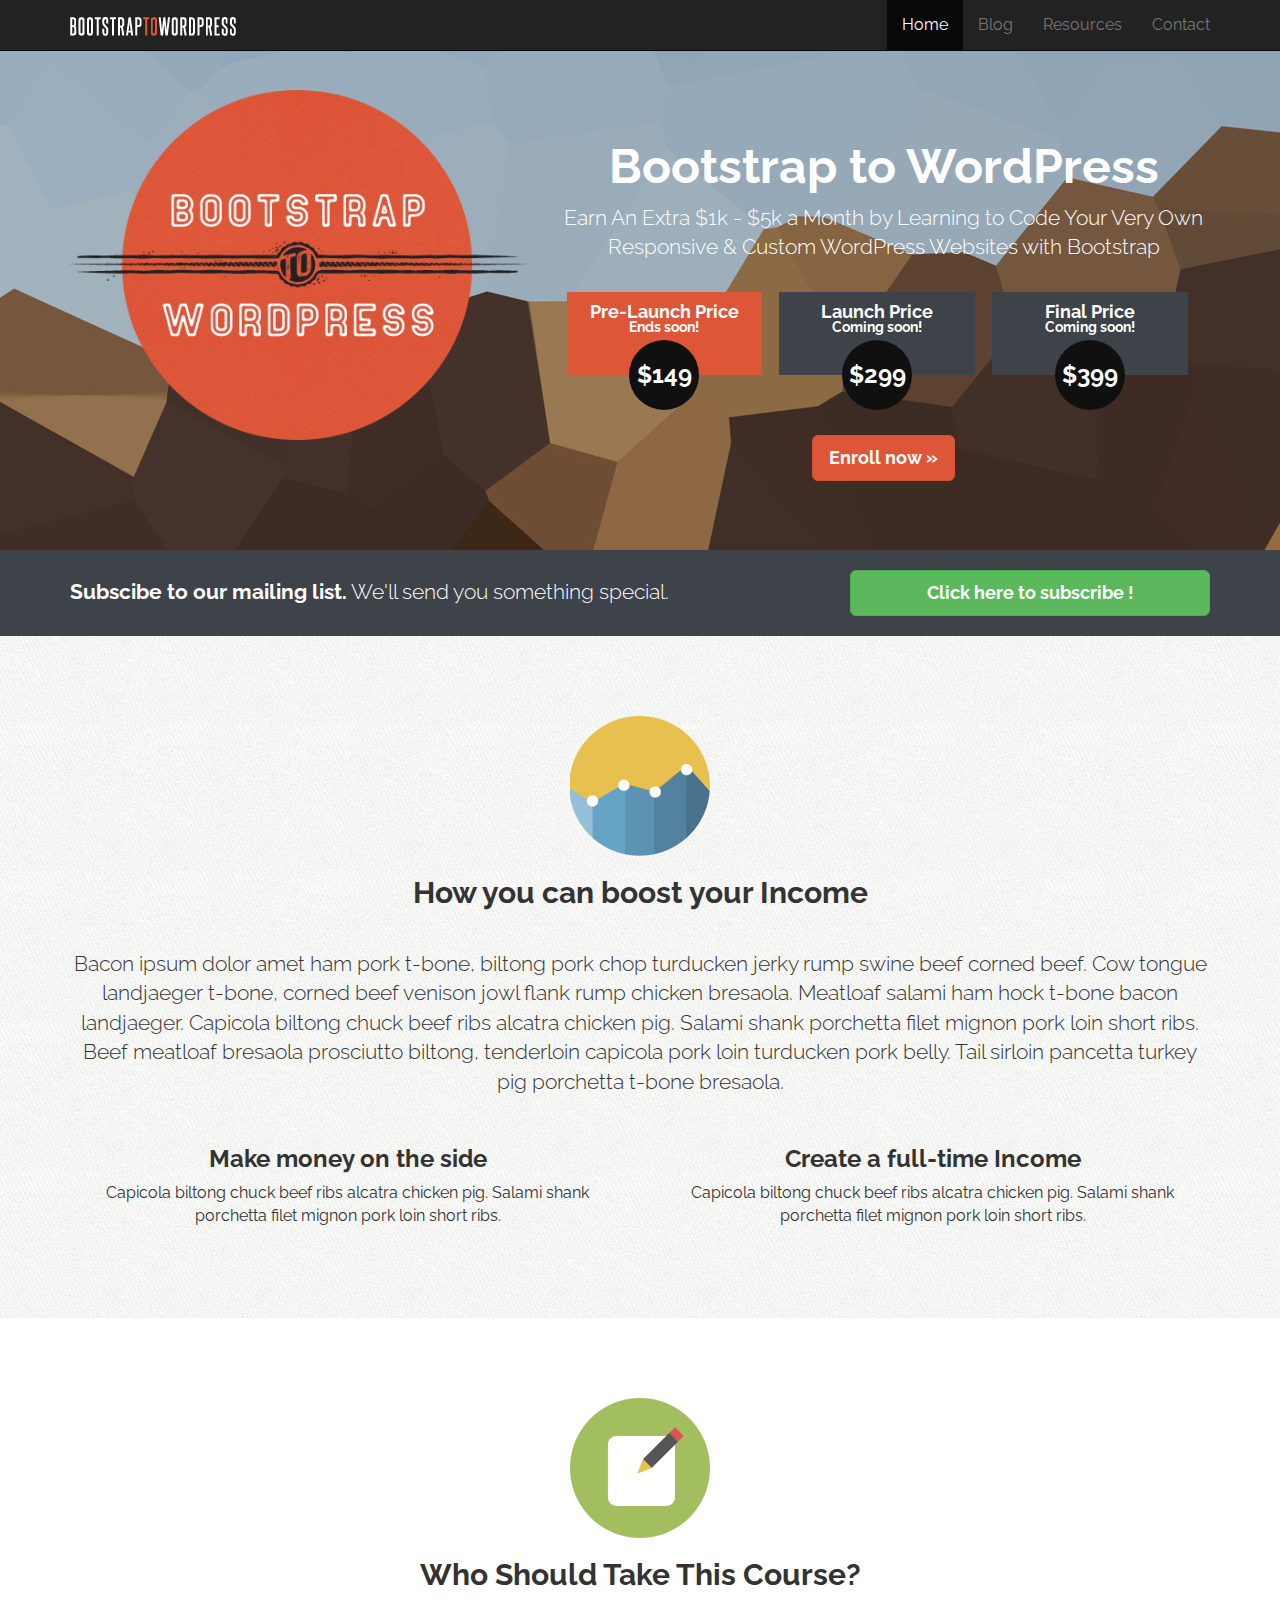
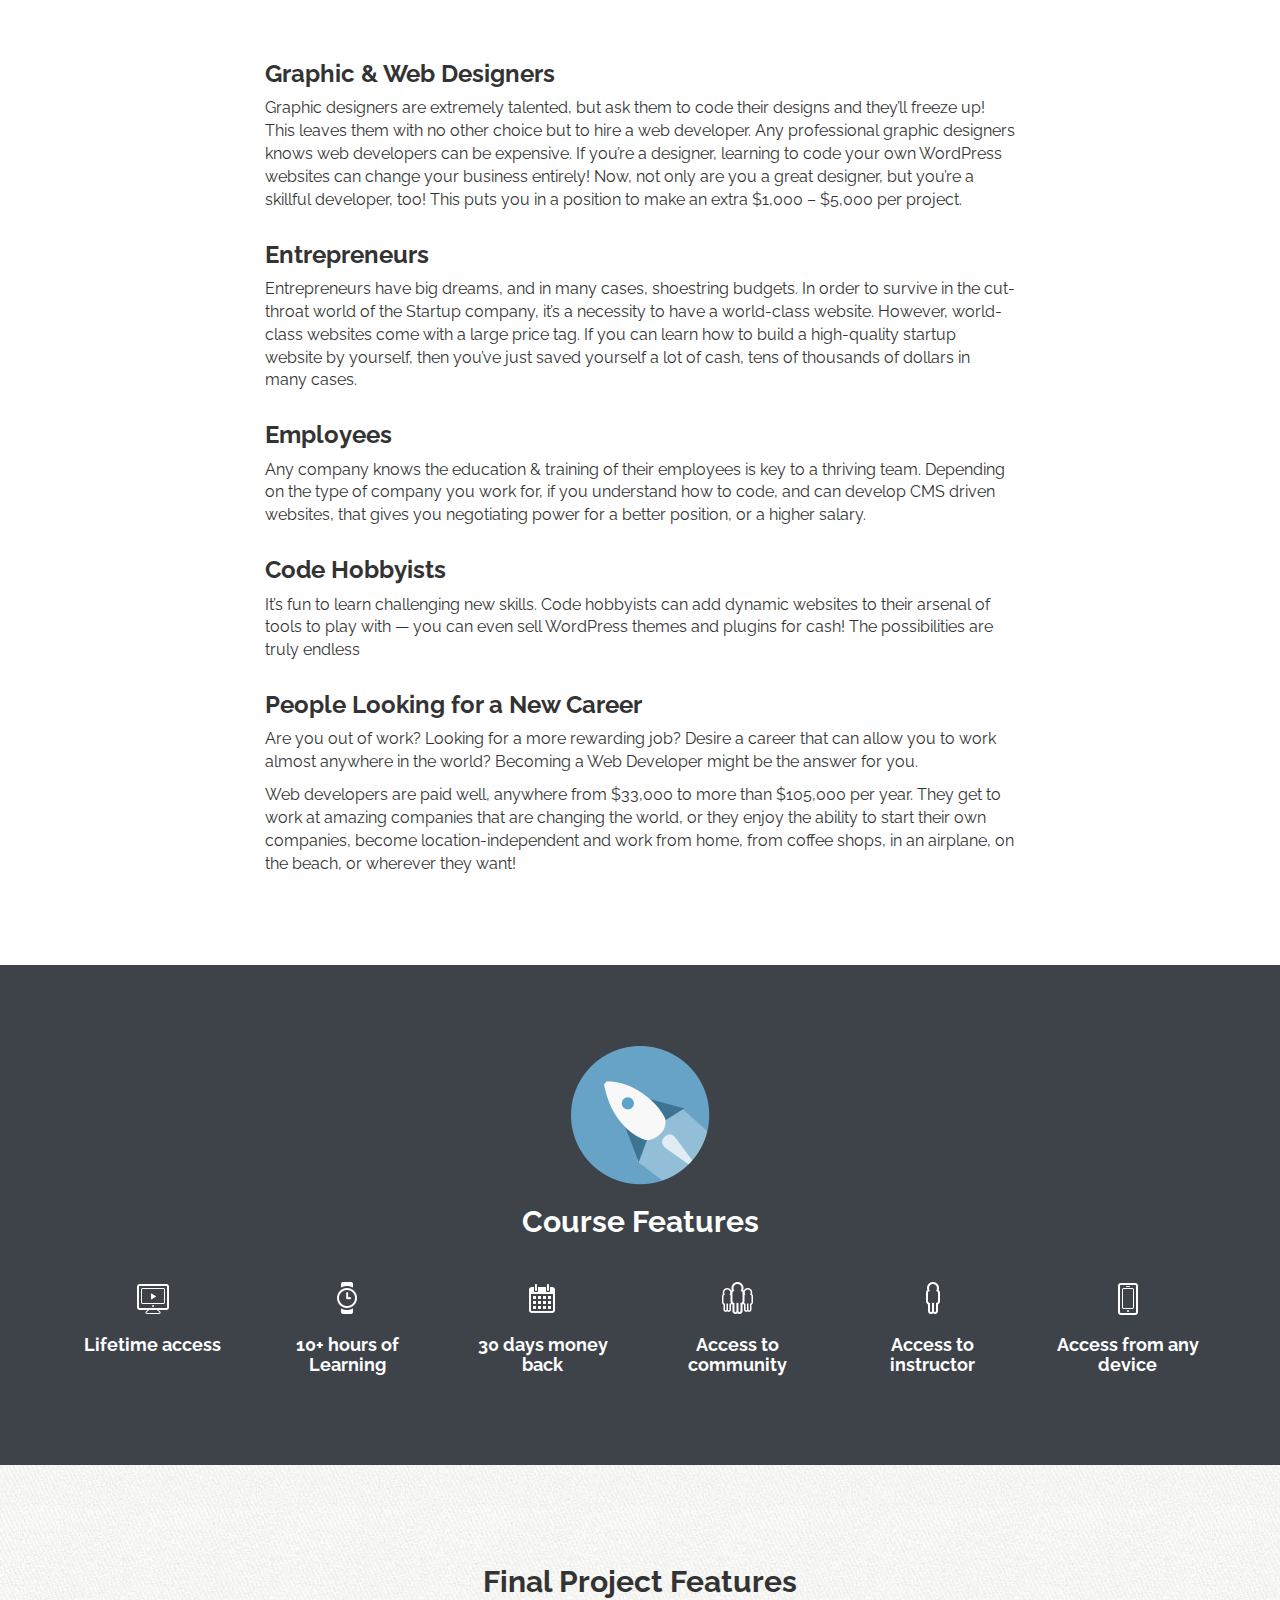
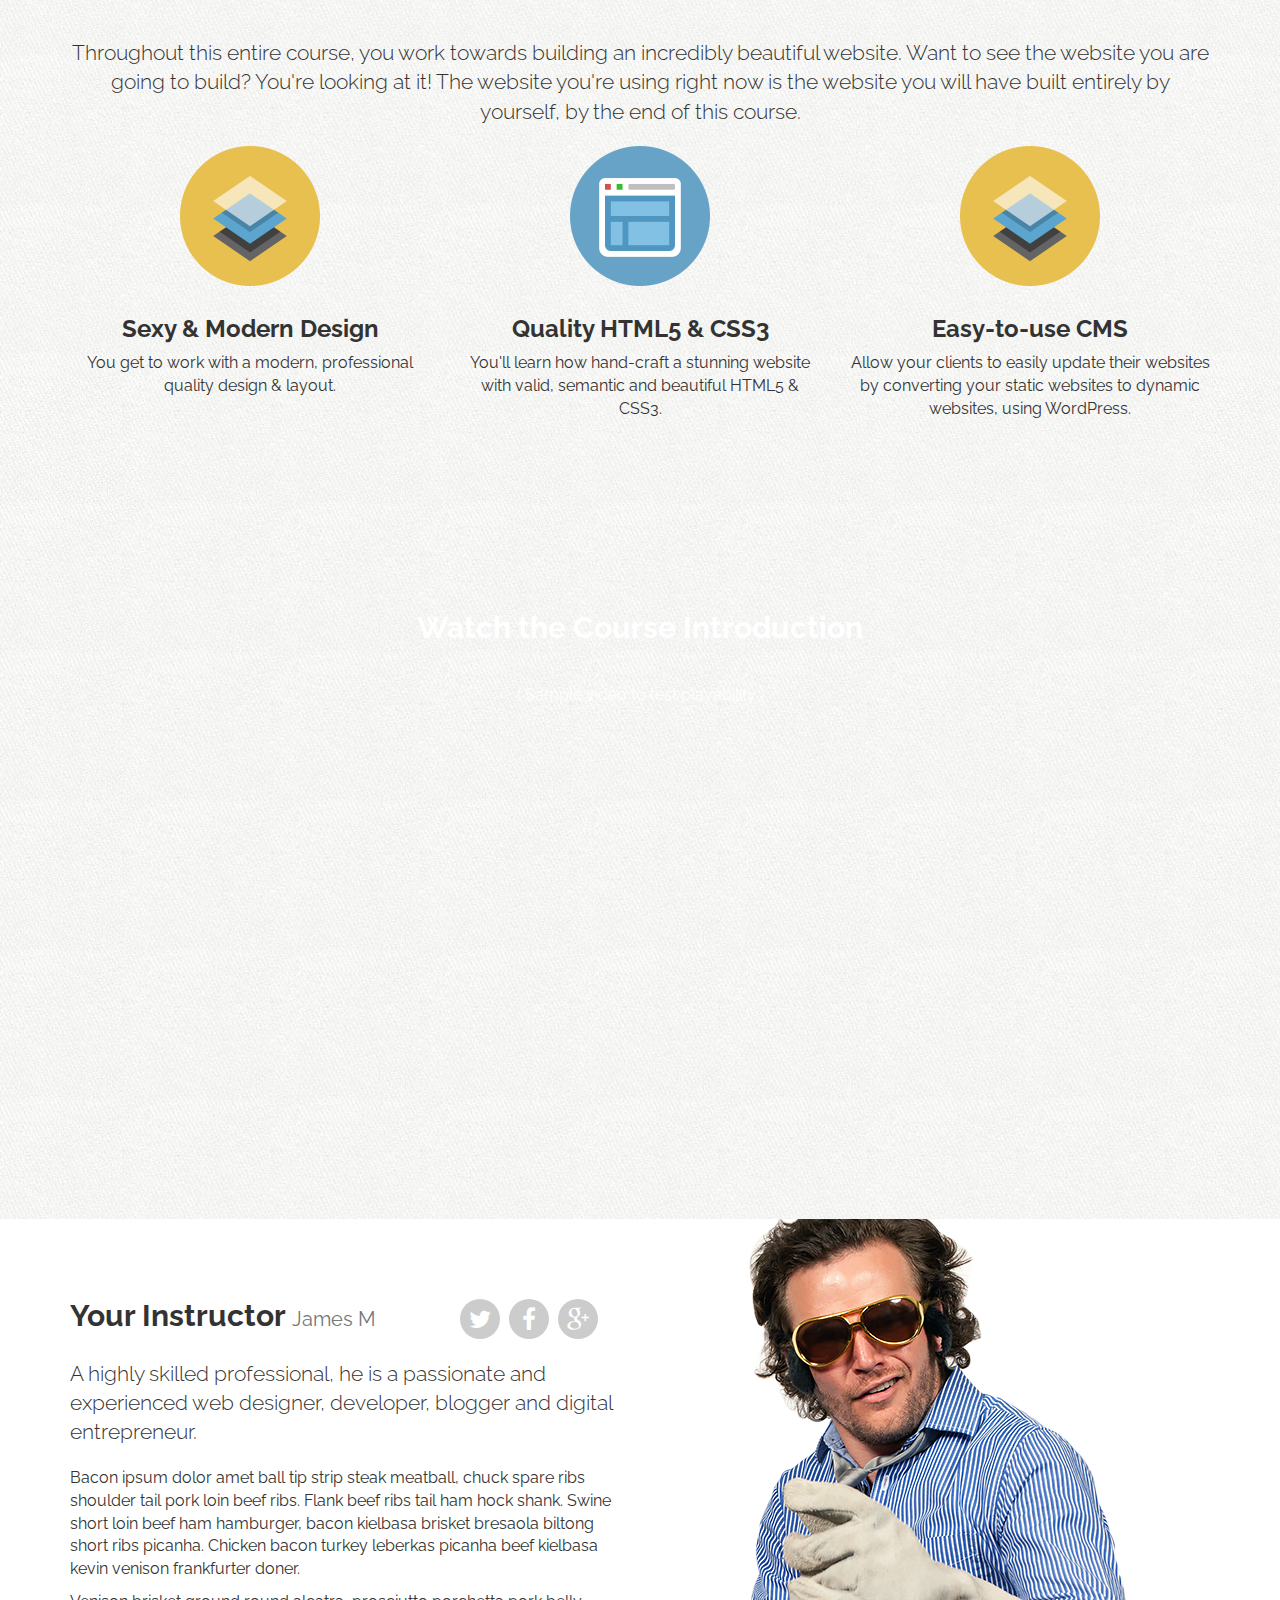
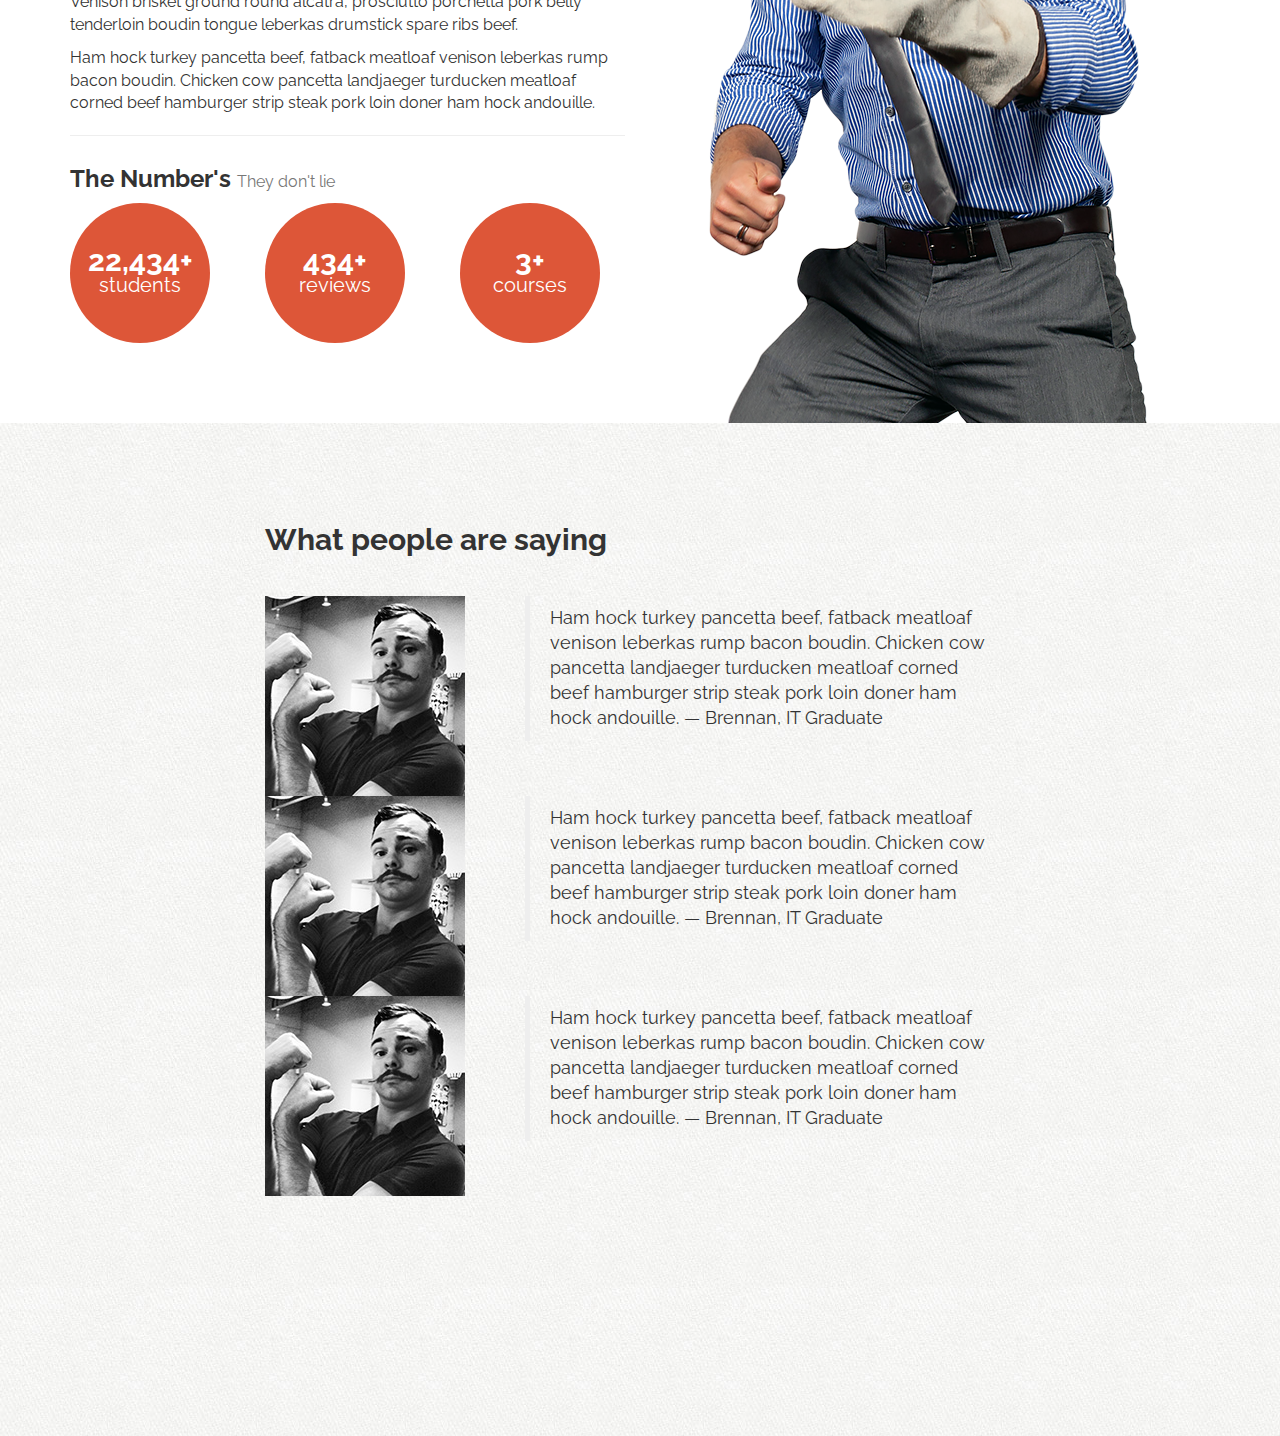
==== commit 94022bd6: "Setting up the foundation for the TESTIMONIALS Section" ====
--- a/index.html
+++ b/index.html
@@ -329,7 +329,52 @@
 	<!-- TESTIMONIALS
 	================================================== -->
 	<section id="kudos">
-
+		<div class="container">
+			<div class="row">
+				<div class="col-sm-8 col-sm-offset-2">
+					<h2>What people are saying</h2>
+
+					<!-- TESTIMONAL -->
+					<div class="row testimonial">
+						<div class="col-sm-4">
+							<img src="assets/img/brennan.jpg" alt="Brennan">
+						</div><!-- col -->
+						<div class="col-sm-8">
+							<blockquote>
+								Ham hock turkey pancetta beef, fatback meatloaf venison leberkas rump bacon boudin. Chicken cow pancetta landjaeger turducken meatloaf corned beef hamburger strip steak pork loin doner ham hock andouille.
+								<cite>&mdash; Brennan, IT Graduate </cite>
+							</blockquote>
+						</div><!-- col -->
+					</div><!-- row -->
+
+					<div class="row testimonial">
+						<div class="col-sm-4">
+							<img src="assets/img/brennan.jpg" alt="Brennan">
+						</div><!-- col -->
+						<div class="col-sm-8">
+							<blockquote>
+								Ham hock turkey pancetta beef, fatback meatloaf venison leberkas rump bacon boudin. Chicken cow pancetta landjaeger turducken meatloaf corned beef hamburger strip steak pork loin doner ham hock andouille.
+								<cite>&mdash; Brennan, IT Graduate </cite>
+							</blockquote>
+						</div><!-- col -->
+					</div><!-- row -->
+
+
+					<div class="row testimonial">
+						<div class="col-sm-4">
+							<img src="assets/img/brennan.jpg" alt="Brennan">
+						</div><!-- col -->
+						<div class="col-sm-8">
+							<blockquote>
+								Ham hock turkey pancetta beef, fatback meatloaf venison leberkas rump bacon boudin. Chicken cow pancetta landjaeger turducken meatloaf corned beef hamburger strip steak pork loin doner ham hock andouille.
+								<cite>&mdash; Brennan, IT Graduate </cite>
+							</blockquote>
+						</div><!-- col -->
+					</div><!-- row -->
+
+				</div><!-- col -->
+			</div><!-- row -->
+		</div><!-- container -->
 	</section><!-- kudos -->
 
 
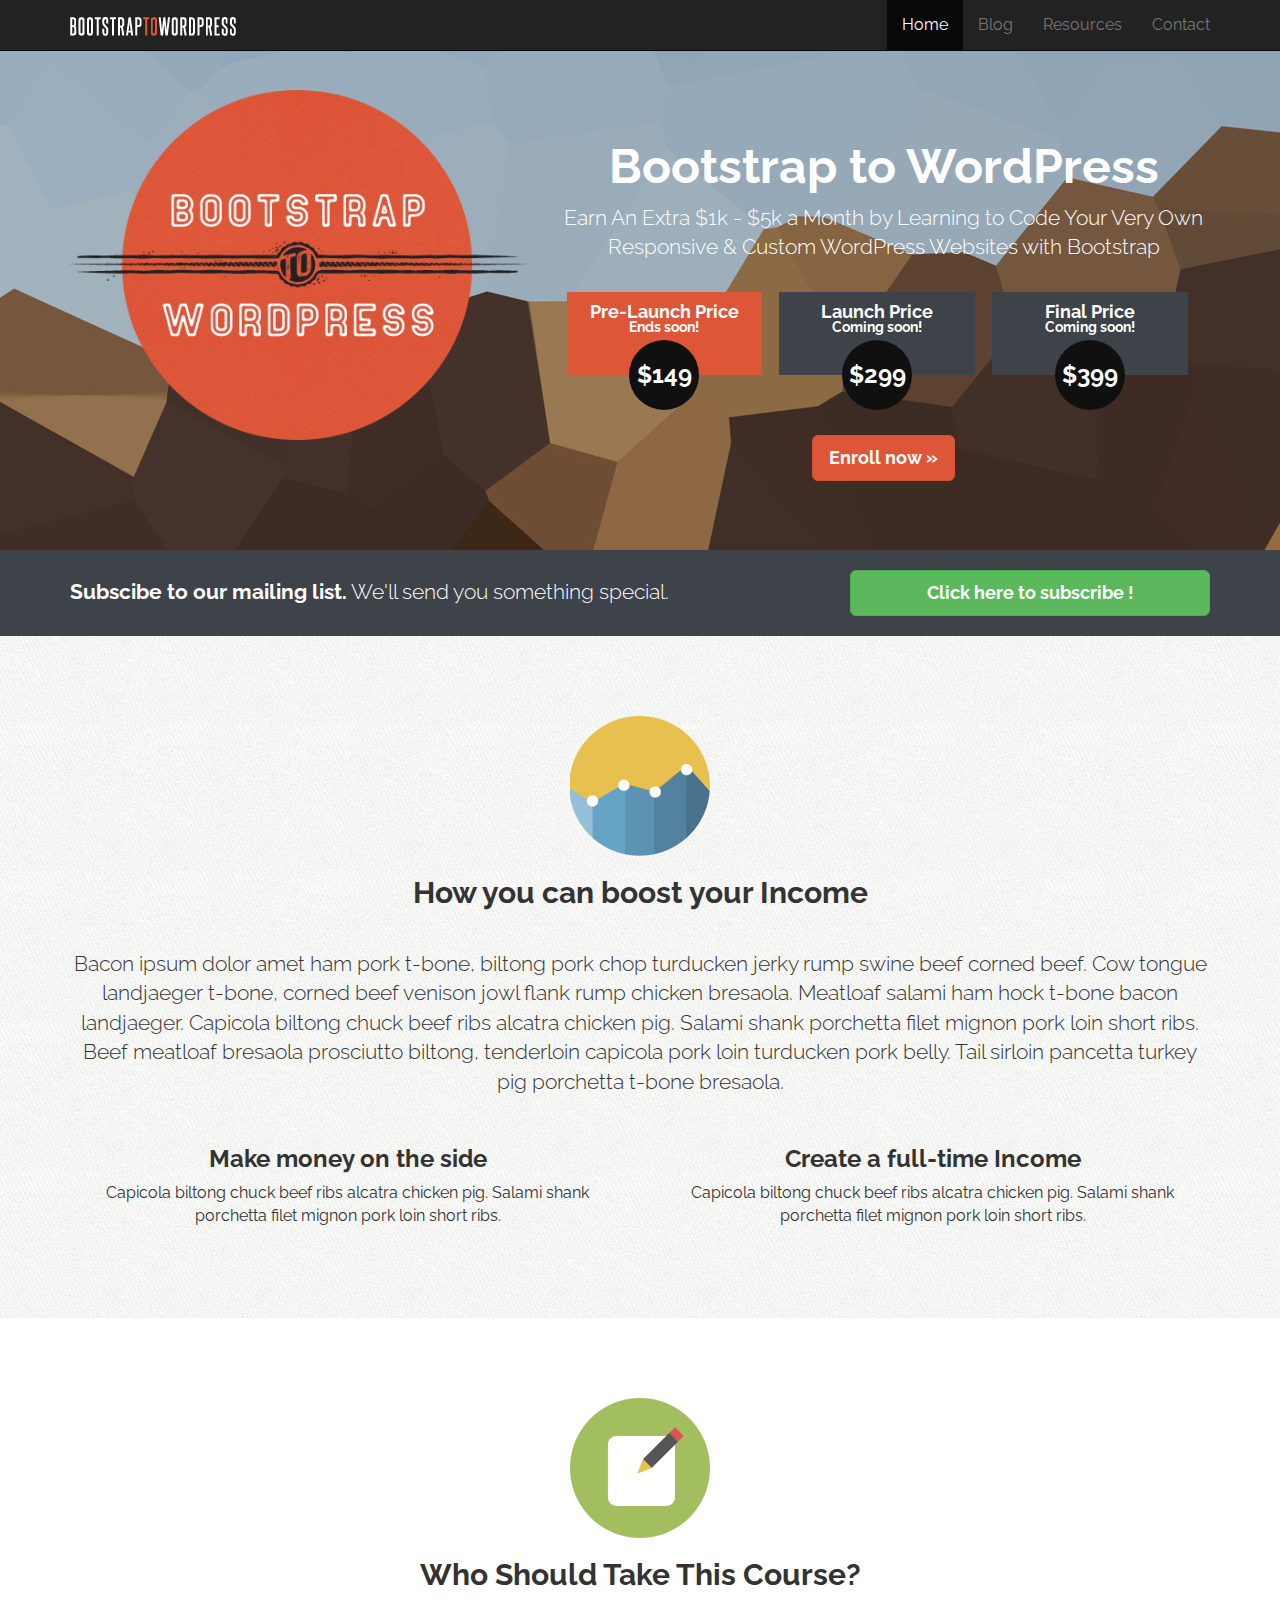
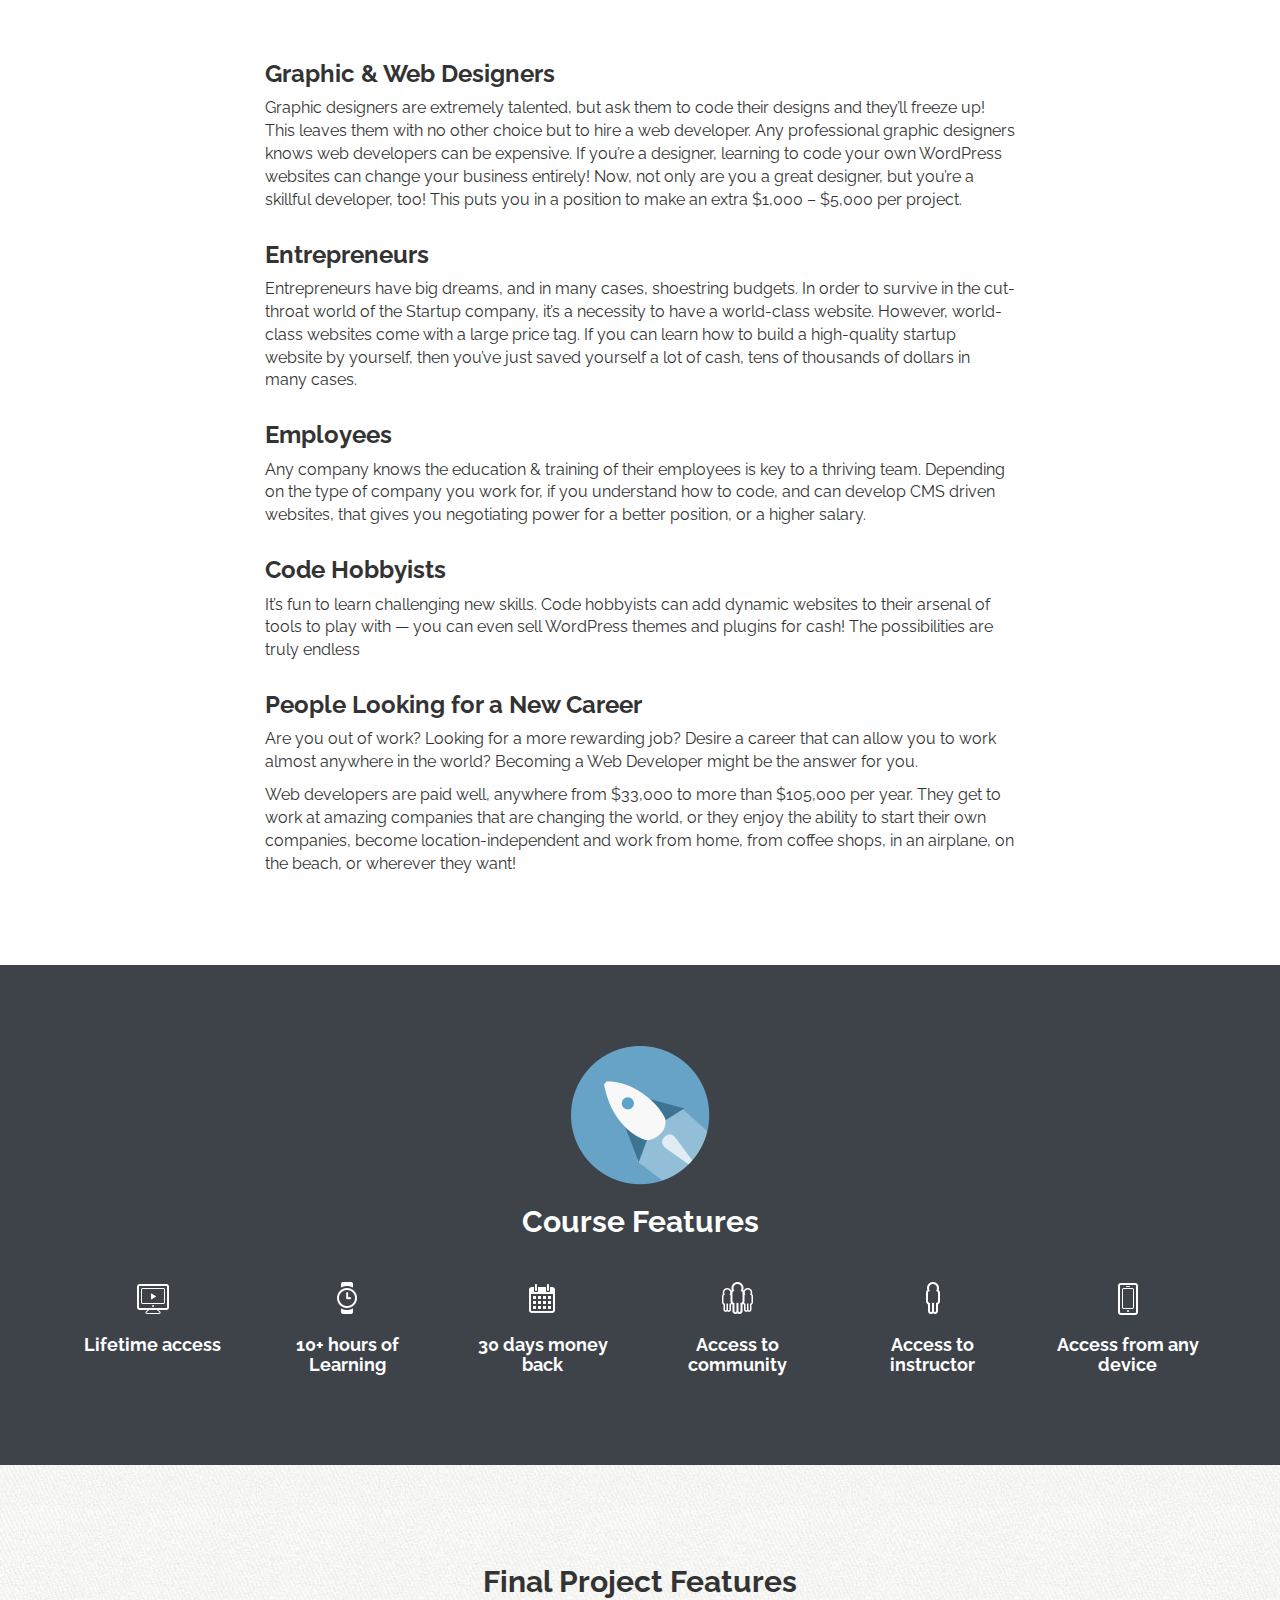
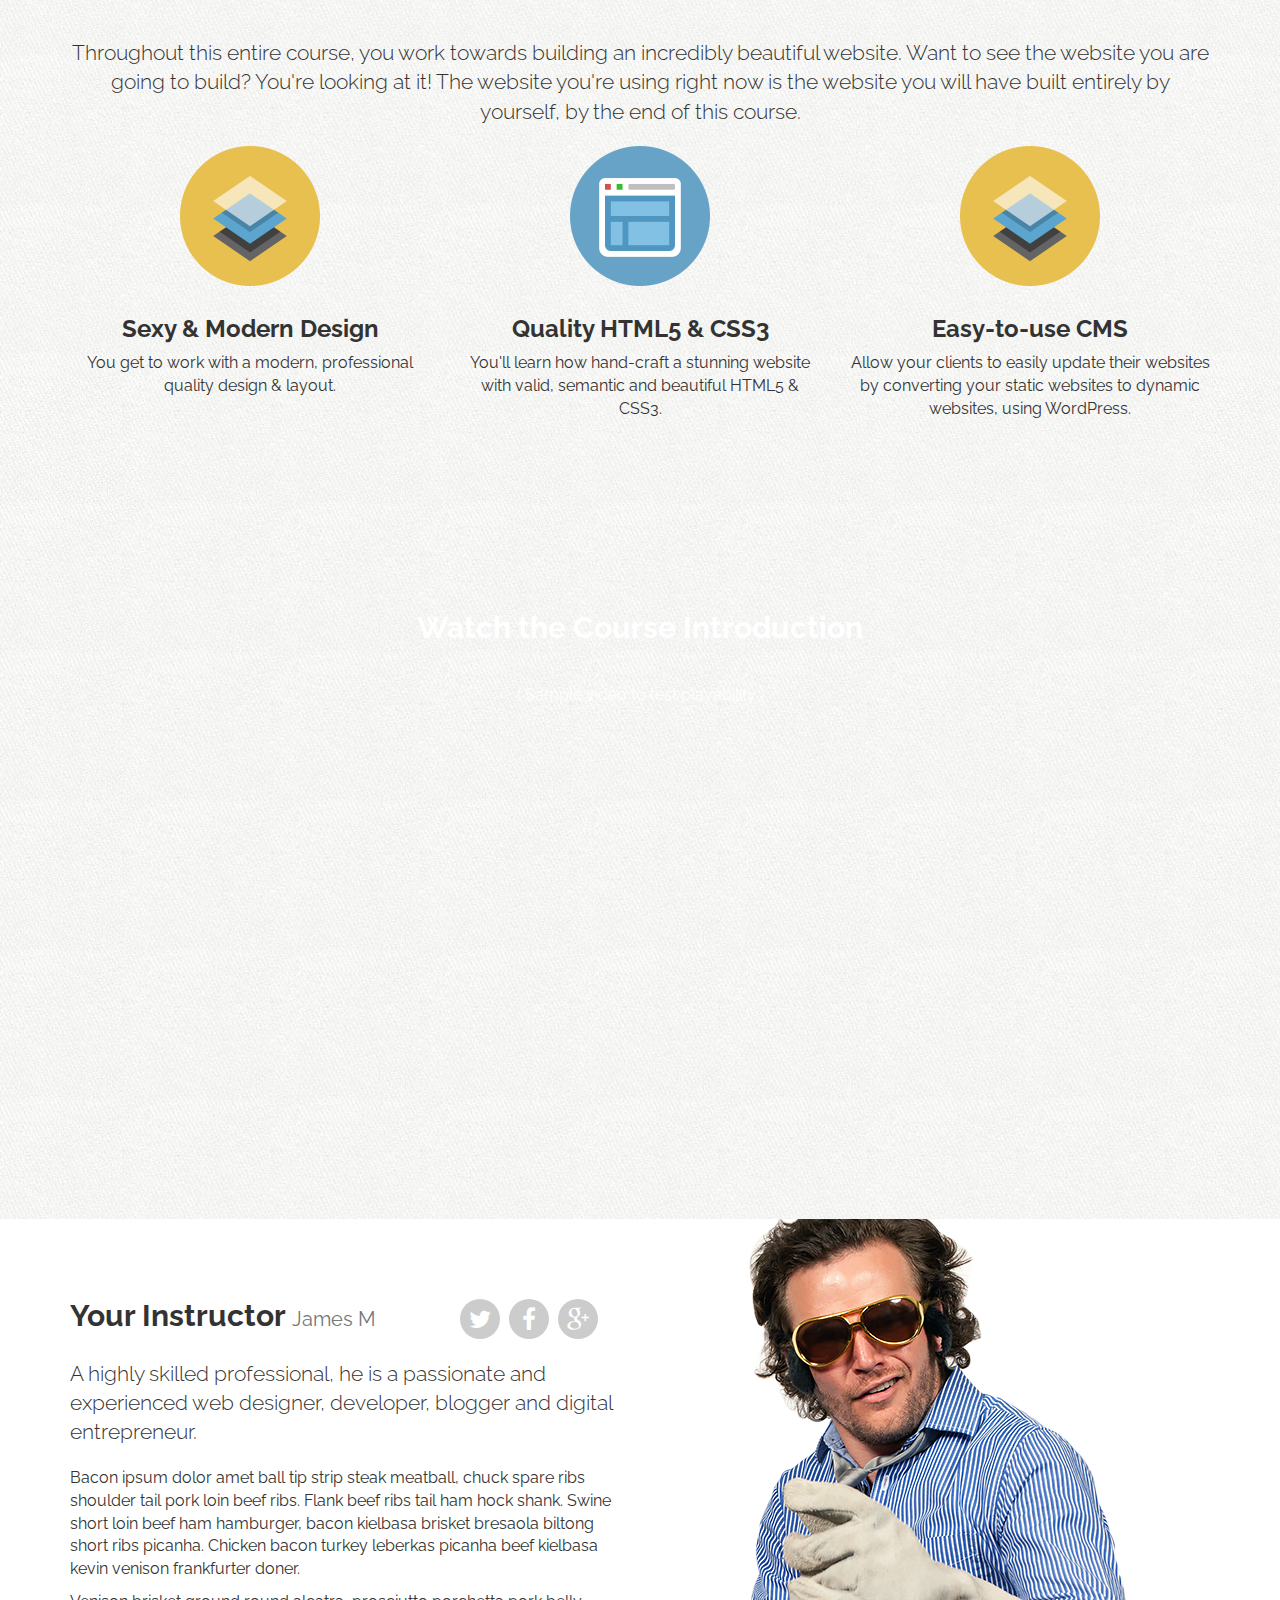
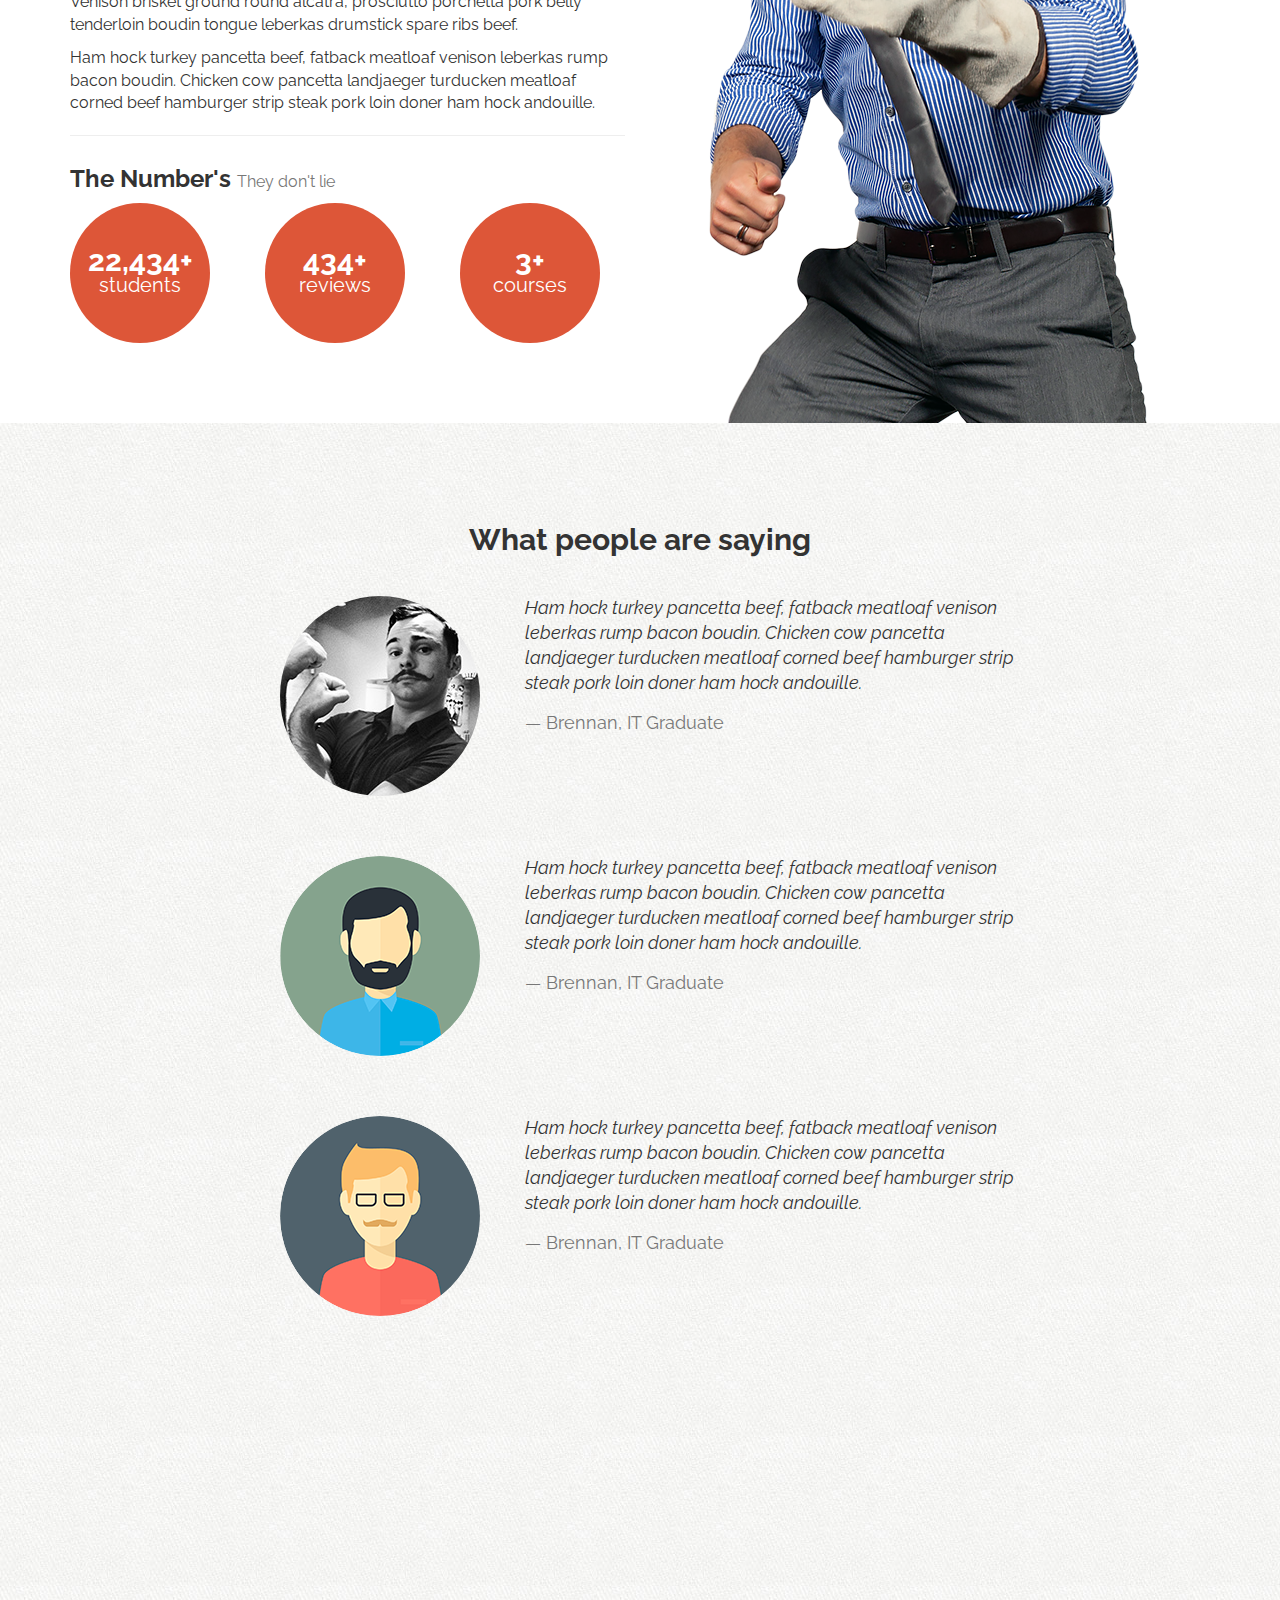
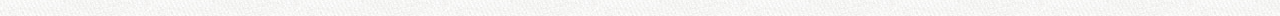
==== commit 638c8135: "Styling the testimonials section" ====
--- a/index.html
+++ b/index.html
@@ -349,7 +349,7 @@
 
 					<div class="row testimonial">
 						<div class="col-sm-4">
-							<img src="assets/img/brennan.jpg" alt="Brennan">
+							<img src="assets/img/aj.png" alt="Brennan">
 						</div><!-- col -->
 						<div class="col-sm-8">
 							<blockquote>
@@ -362,7 +362,7 @@
 
 					<div class="row testimonial">
 						<div class="col-sm-4">
-							<img src="assets/img/brennan.jpg" alt="Brennan">
+							<img src="assets/img/ben.png" alt="Brennan">
 						</div><!-- col -->
 						<div class="col-sm-8">
 							<blockquote>
--- a/assets/css/custom.css
+++ b/assets/css/custom.css
@@ -90,9 +90,22 @@
 	background: #bd4b39;
 }
 
-
-
-
+blockquote {
+	padding: 0;
+	border: none;
+	font-style: italic;
+	text-align: left;
+}
+
+blockquote cite{
+	display: block;
+ 	margin: 15px 0 0 0;
+  color: #777;
+}
+
+blockquote:before {
+	display: none;
+}
 /*   === HERO === */
 
 #hero {
@@ -248,6 +261,20 @@
 	font-weight: normal;
 }
 
+#kudos {
+	text-align: center;
+}
+
+.testimonial {
+	margin-bottom: 60px;
+}
+
+.testimonial img {
+	-webkit-border-radius: 50%;
+	-moz-border-radius: 50%;
+	border-radius: 50%;
+}
+
 /* #### CUSTOM ICON SPRITES #### */
 i.ci {
 	display: inline-block;
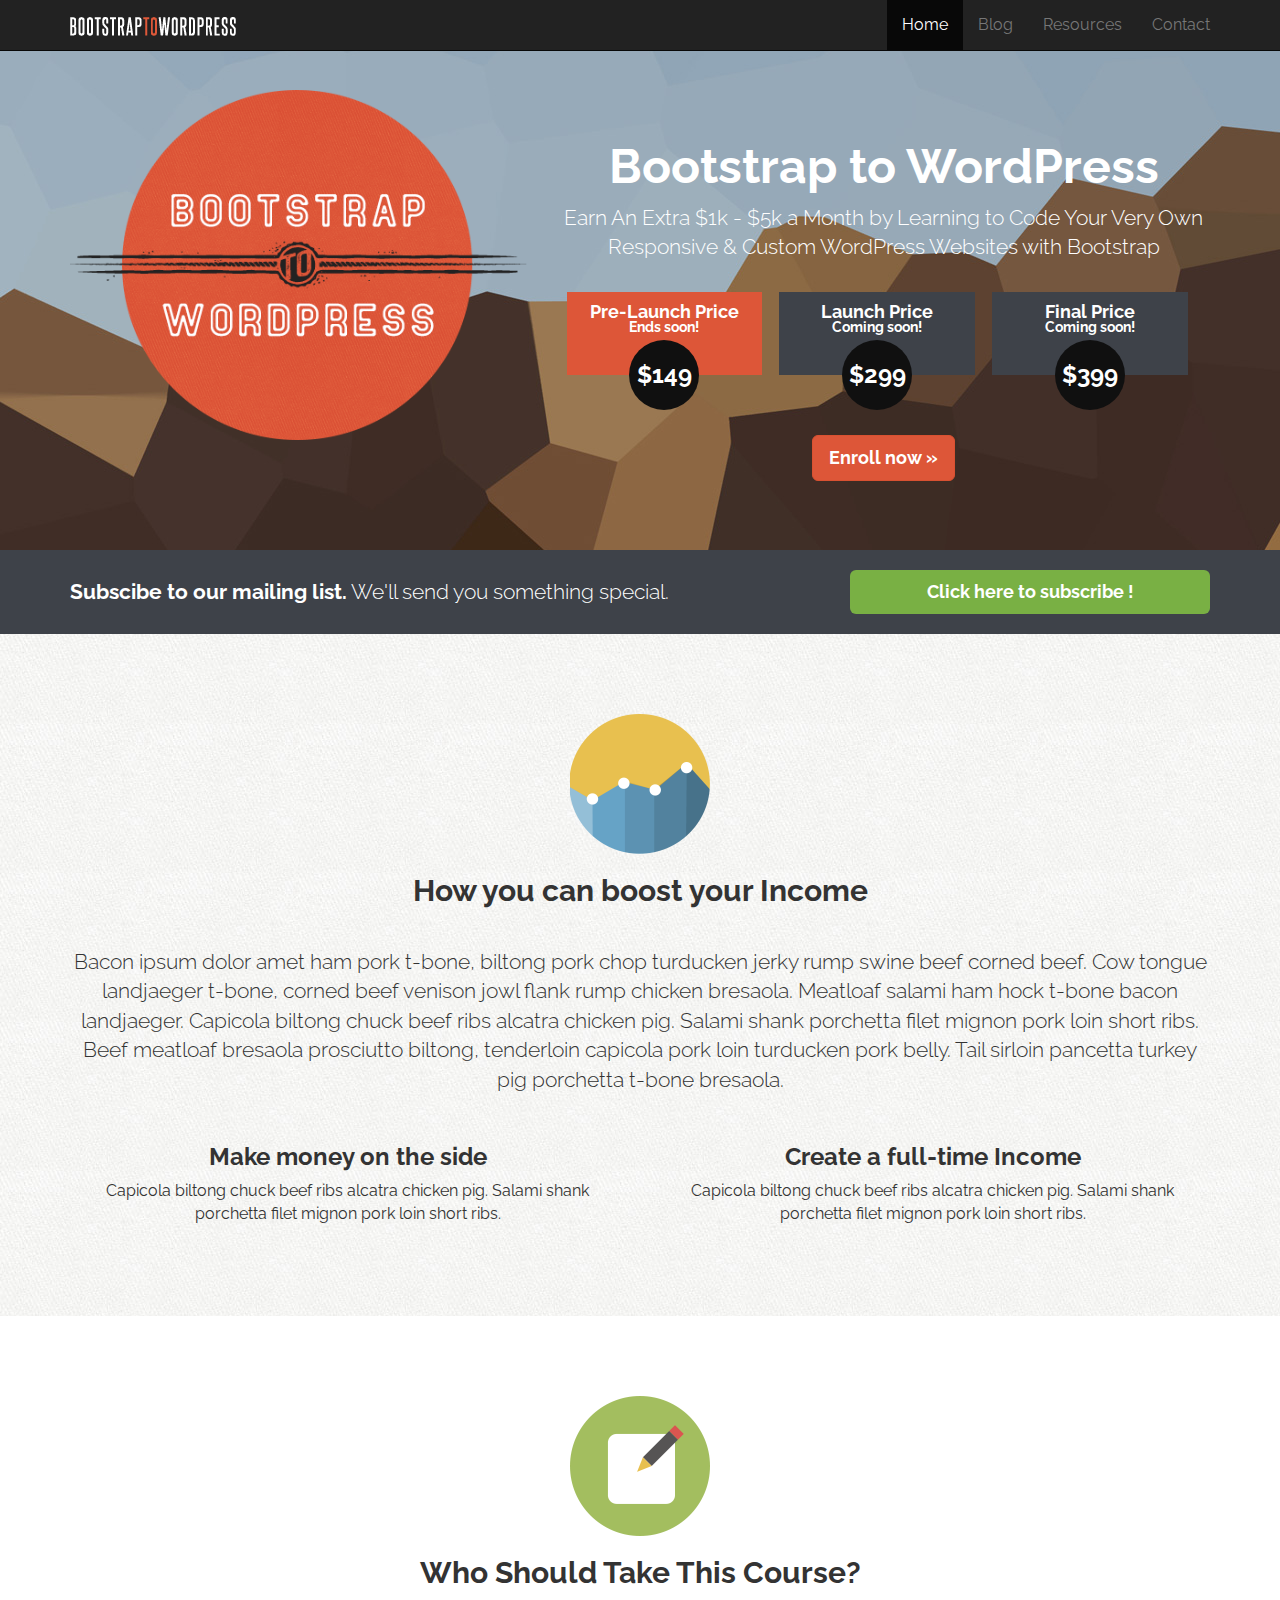
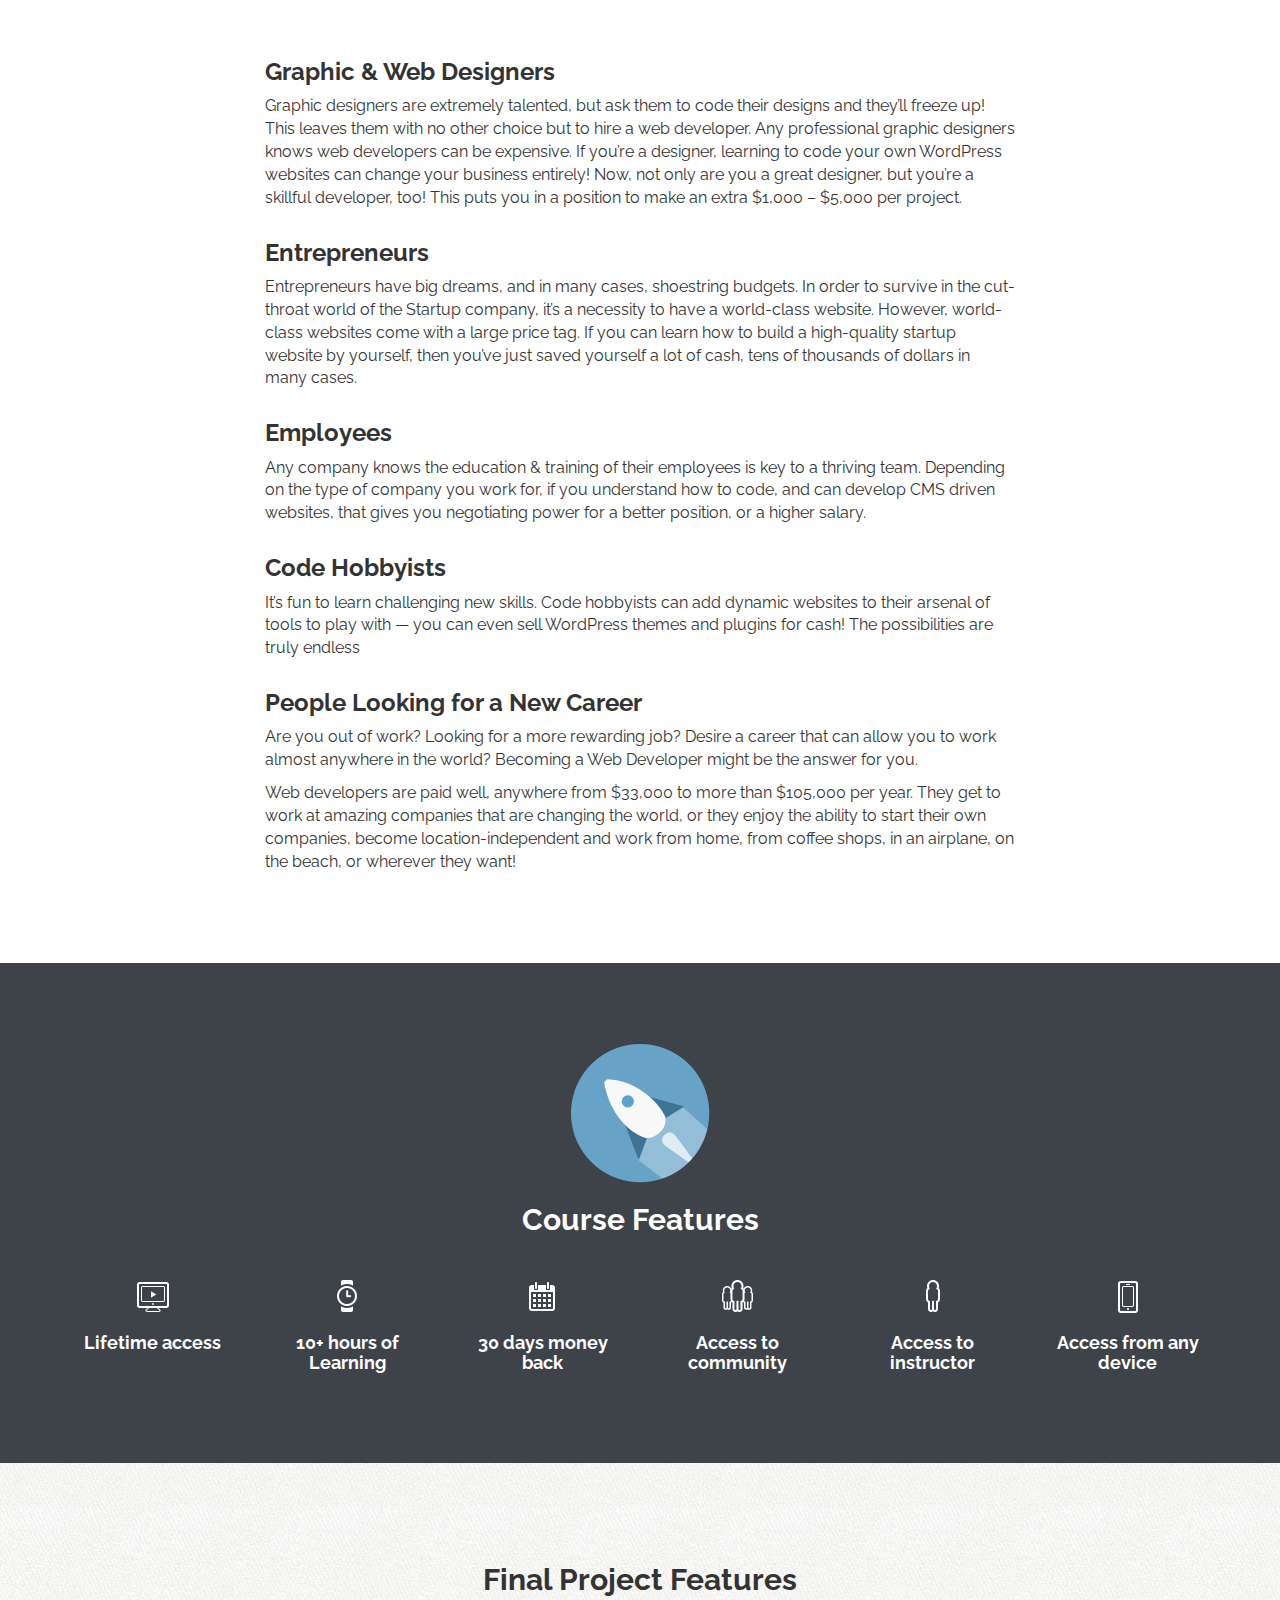
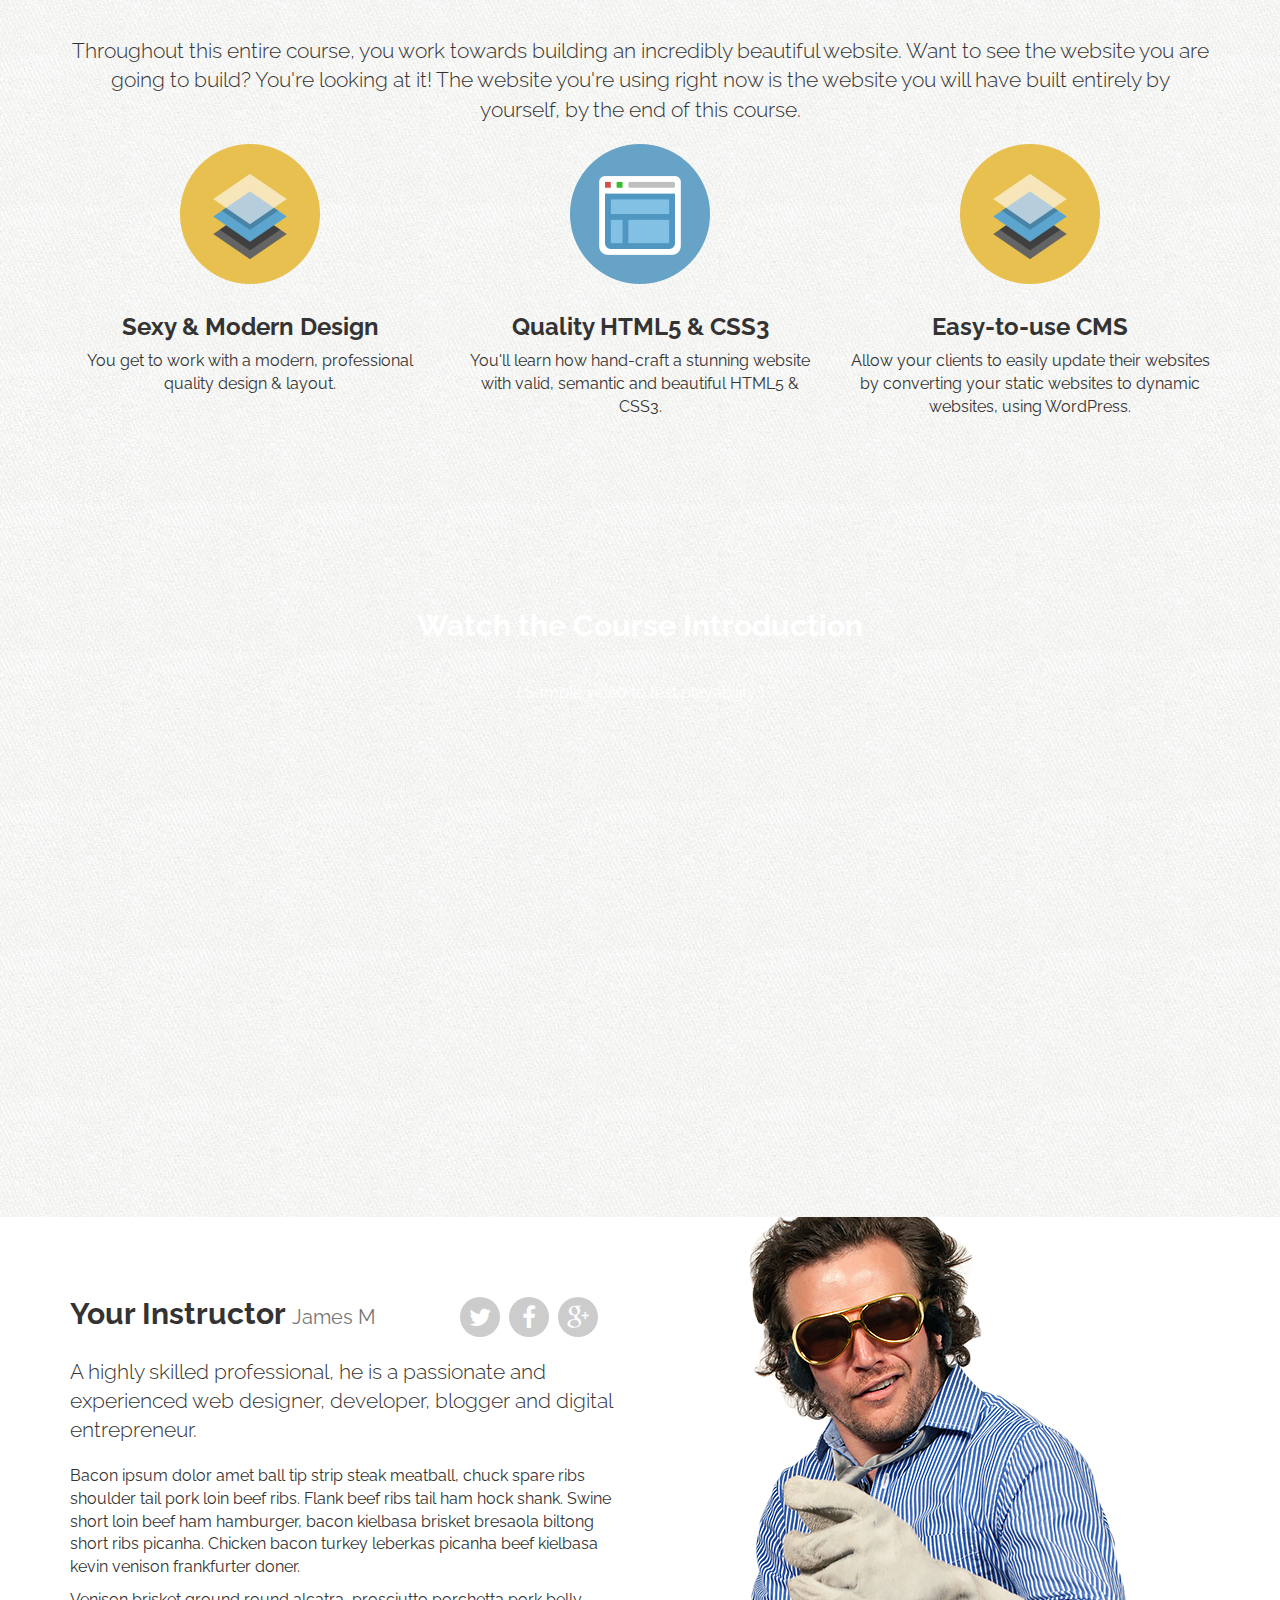
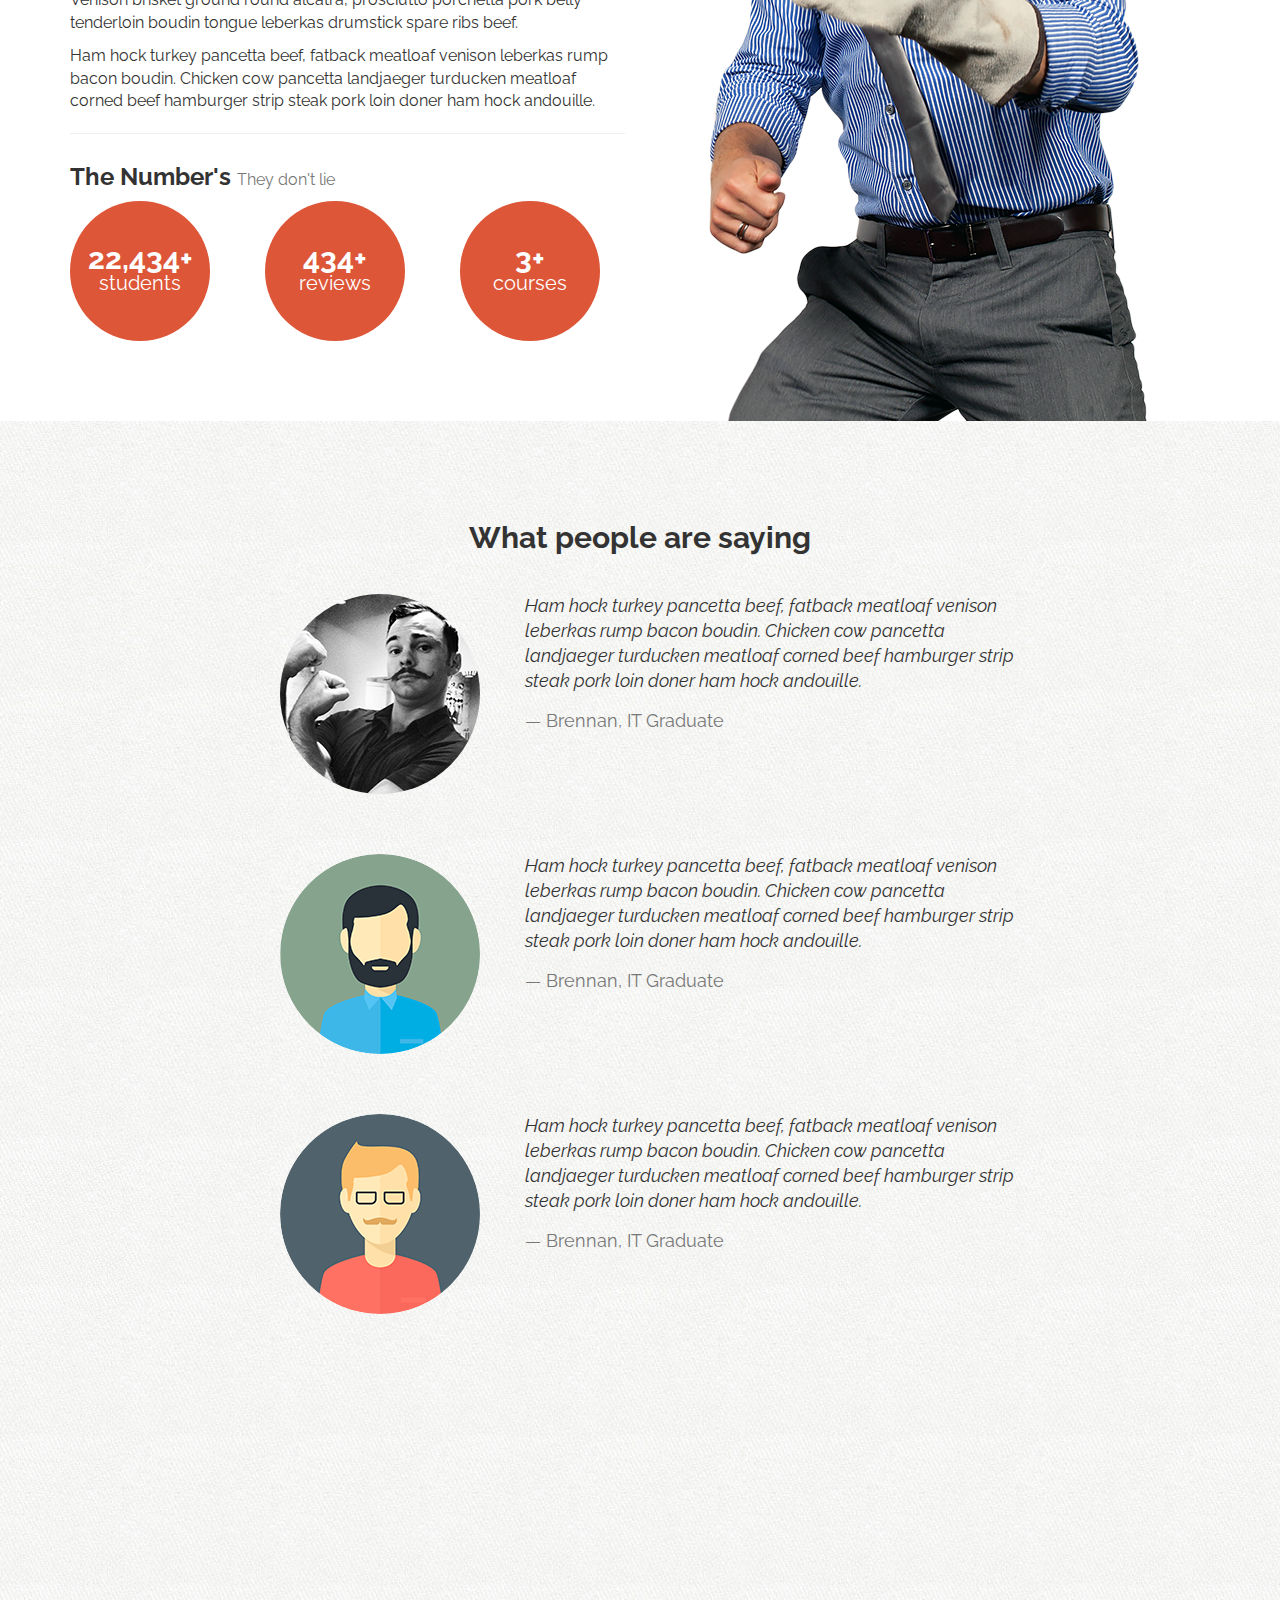
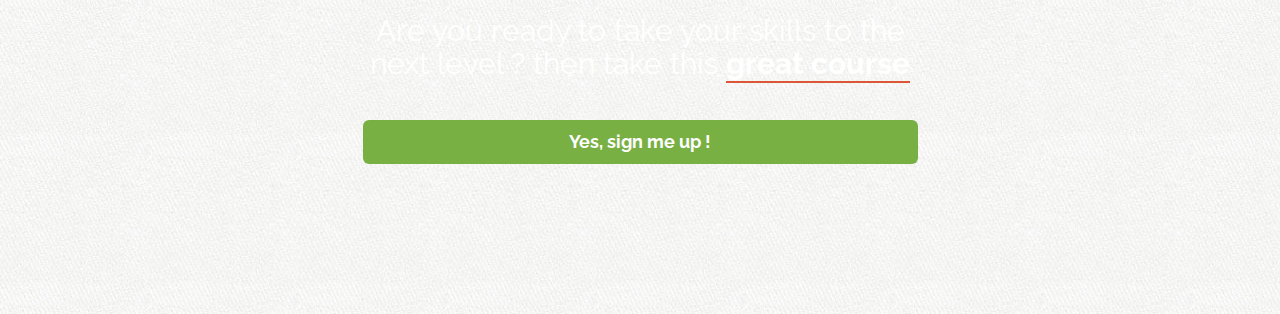
==== commit 165c9eca: "Adding the signup section" ====
--- a/index.html
+++ b/index.html
@@ -381,7 +381,14 @@
 	<!-- SIGN UP SECTION
 	================================================== -->
 	<section id="signup" data-type="background" data-speed="4">
-
+		<div class="container">
+			<div class="row">
+				<div class="col-sm-6 col-sm-offset-3">
+					<h2>Are you ready to  take your skills to the next level ? then take this <strong>great course </strong></h2>
+					<p><a href="#" class="btn btn-lg btn-block btn-success"> Yes, sign me up !</a></p>
+				</div><!-- col -->
+			</div><!-- row -->
+		</div><!-- container -->
 	</section><!-- signup -->
 
 
--- a/assets/css/custom.css
+++ b/assets/css/custom.css
@@ -49,10 +49,25 @@
 	font-weight: bold;
 }
 
+button.btn.btn-success:focus {
+	outline: none !important;
+}
+
 .btn-danger {
 	background-color: #dd5638;
 	border-color: #d95131;
 }
+
+.btn-success {
+	background: #79b044;
+	border: none;
+}
+
+.btn-success:hover {
+	background: #6a9b3d;
+	border-color: #6a9b3d;
+}
+
 
 img{
 	max-width: 100%;
@@ -275,6 +290,27 @@
 	border-radius: 50%;
 }
 
+#signup {
+	text-align: center;
+	background: url('../img/hipster-stuff.jpg') center center repeat fixed;
+	background-size: cover;
+	color: white;
+	padding: 140px 0;
+}
+
+#signup h2 {
+	font-weight: normal;
+}
+
+
+#signup h2 strong {
+	border-bottom: solid 2px #dd5638;
+}
+
+#signup btn {
+	font-size: 24px;
+}
+
 /* #### CUSTOM ICON SPRITES #### */
 i.ci {
 	display: inline-block;
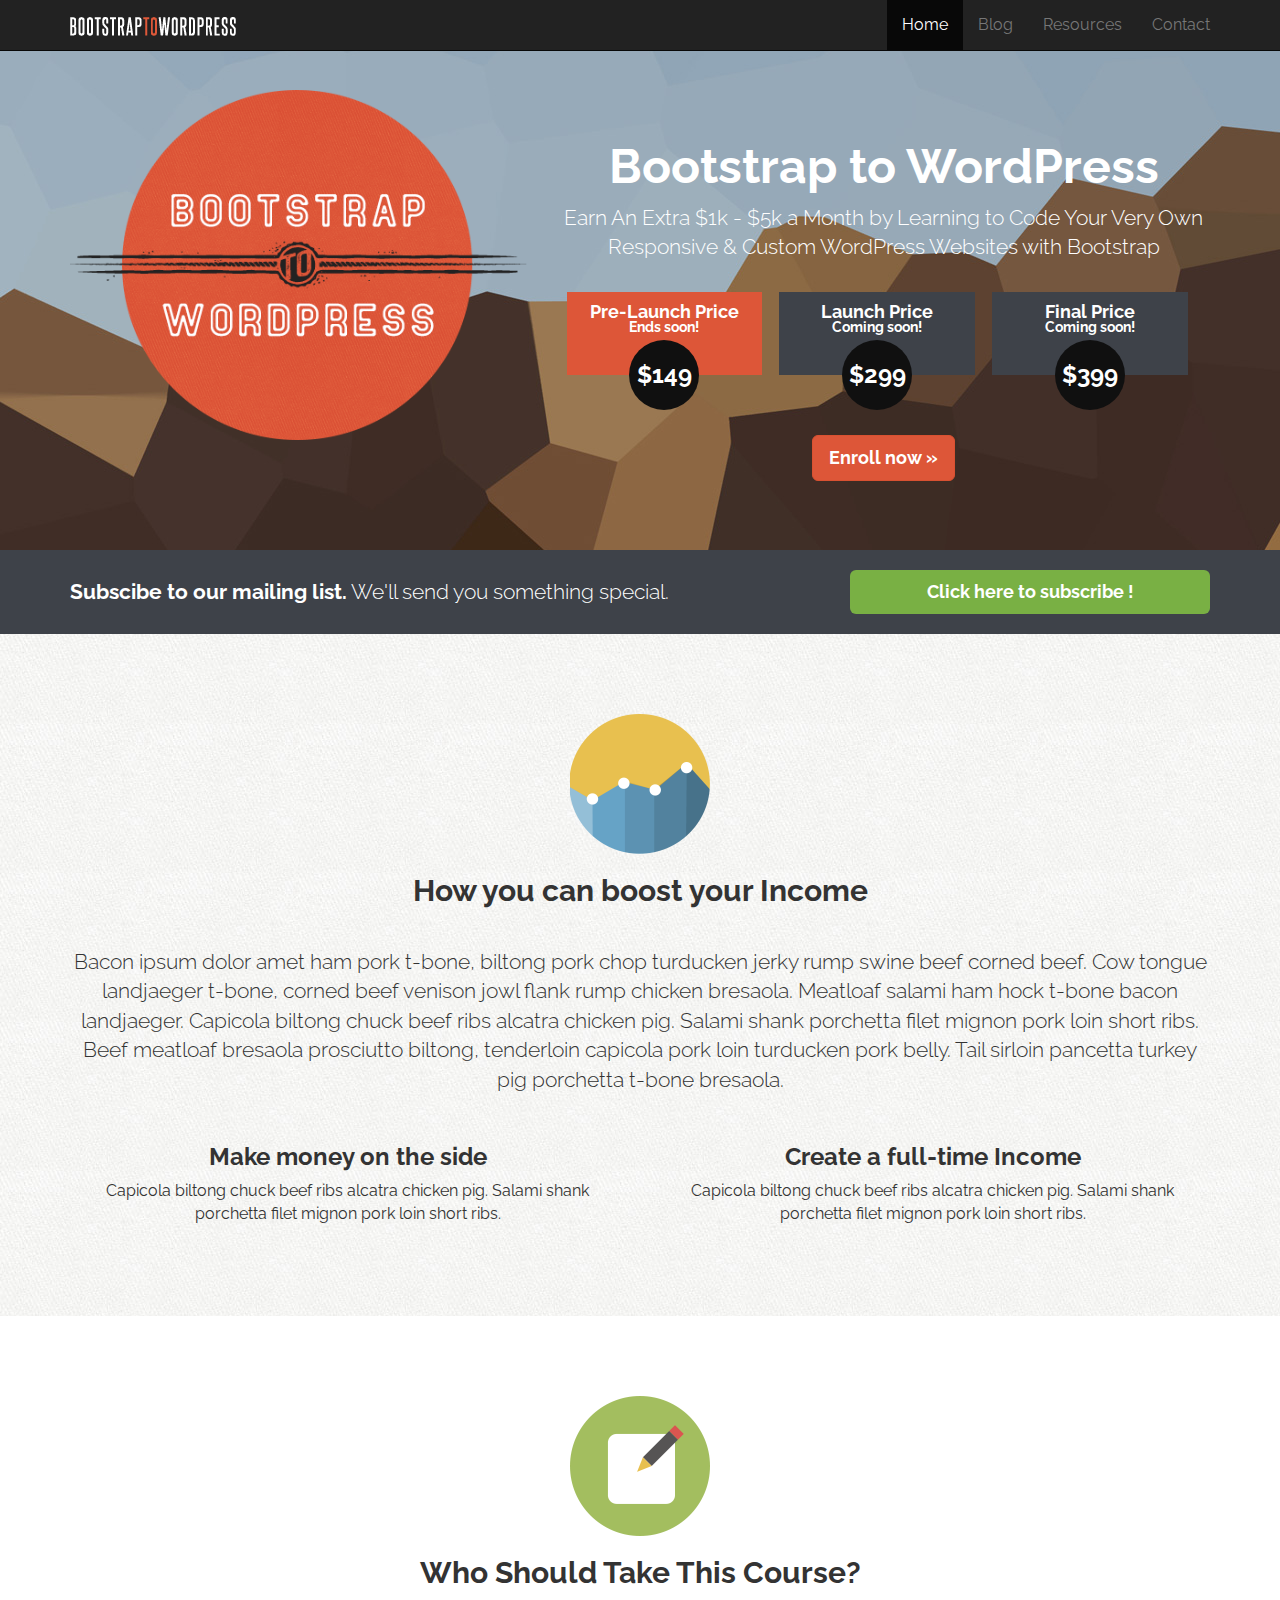
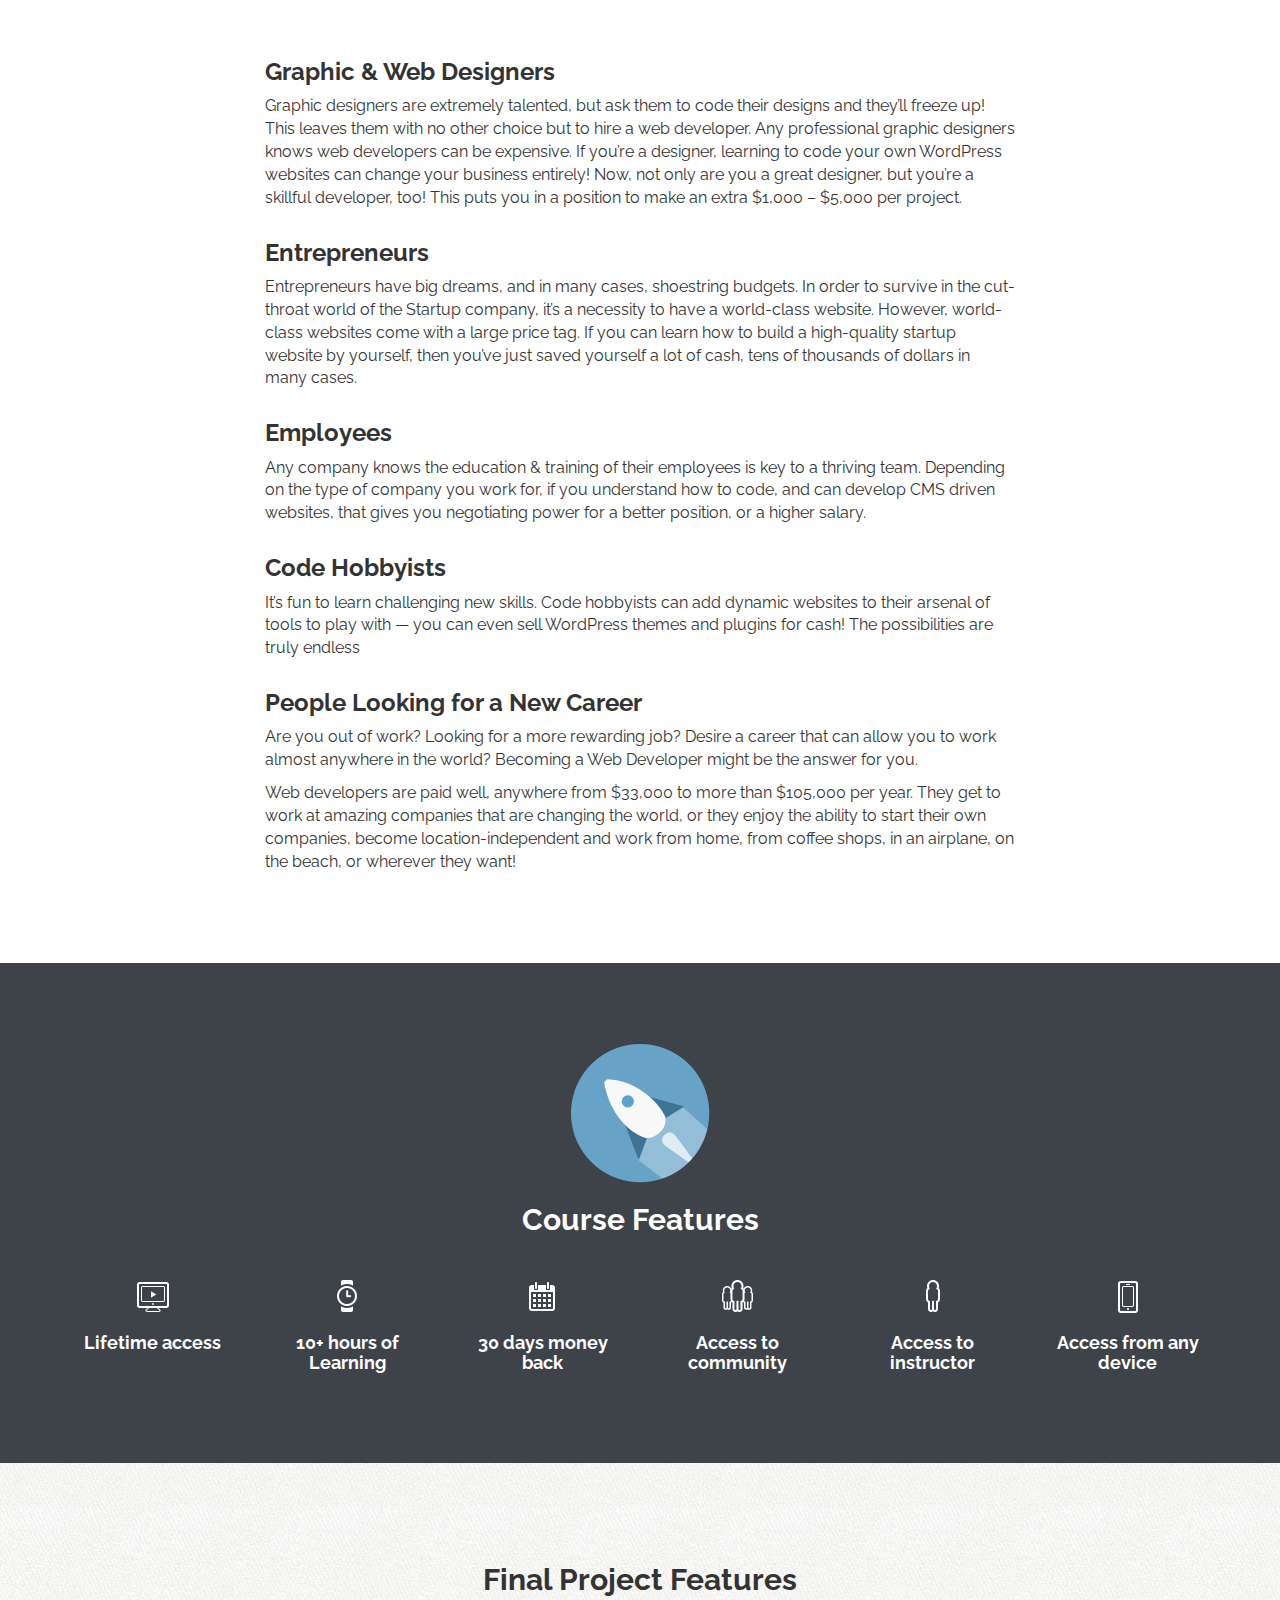
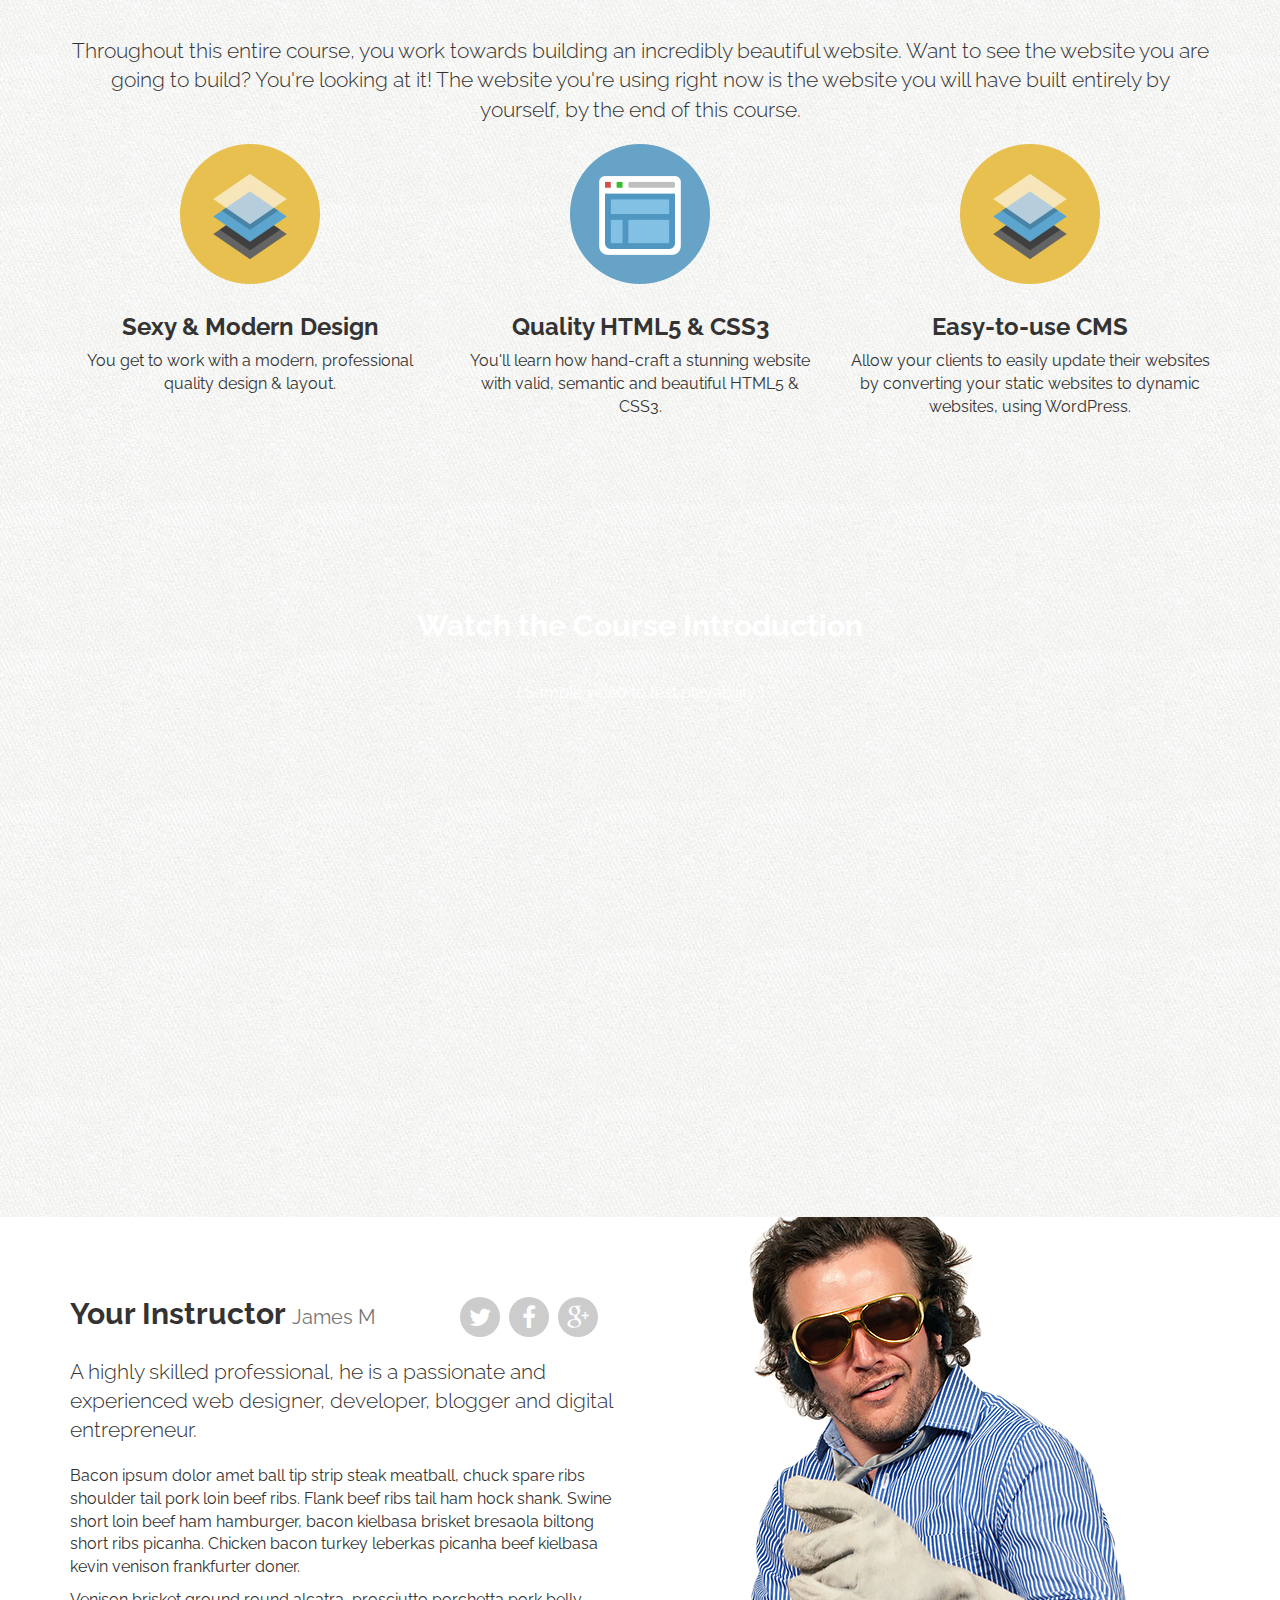
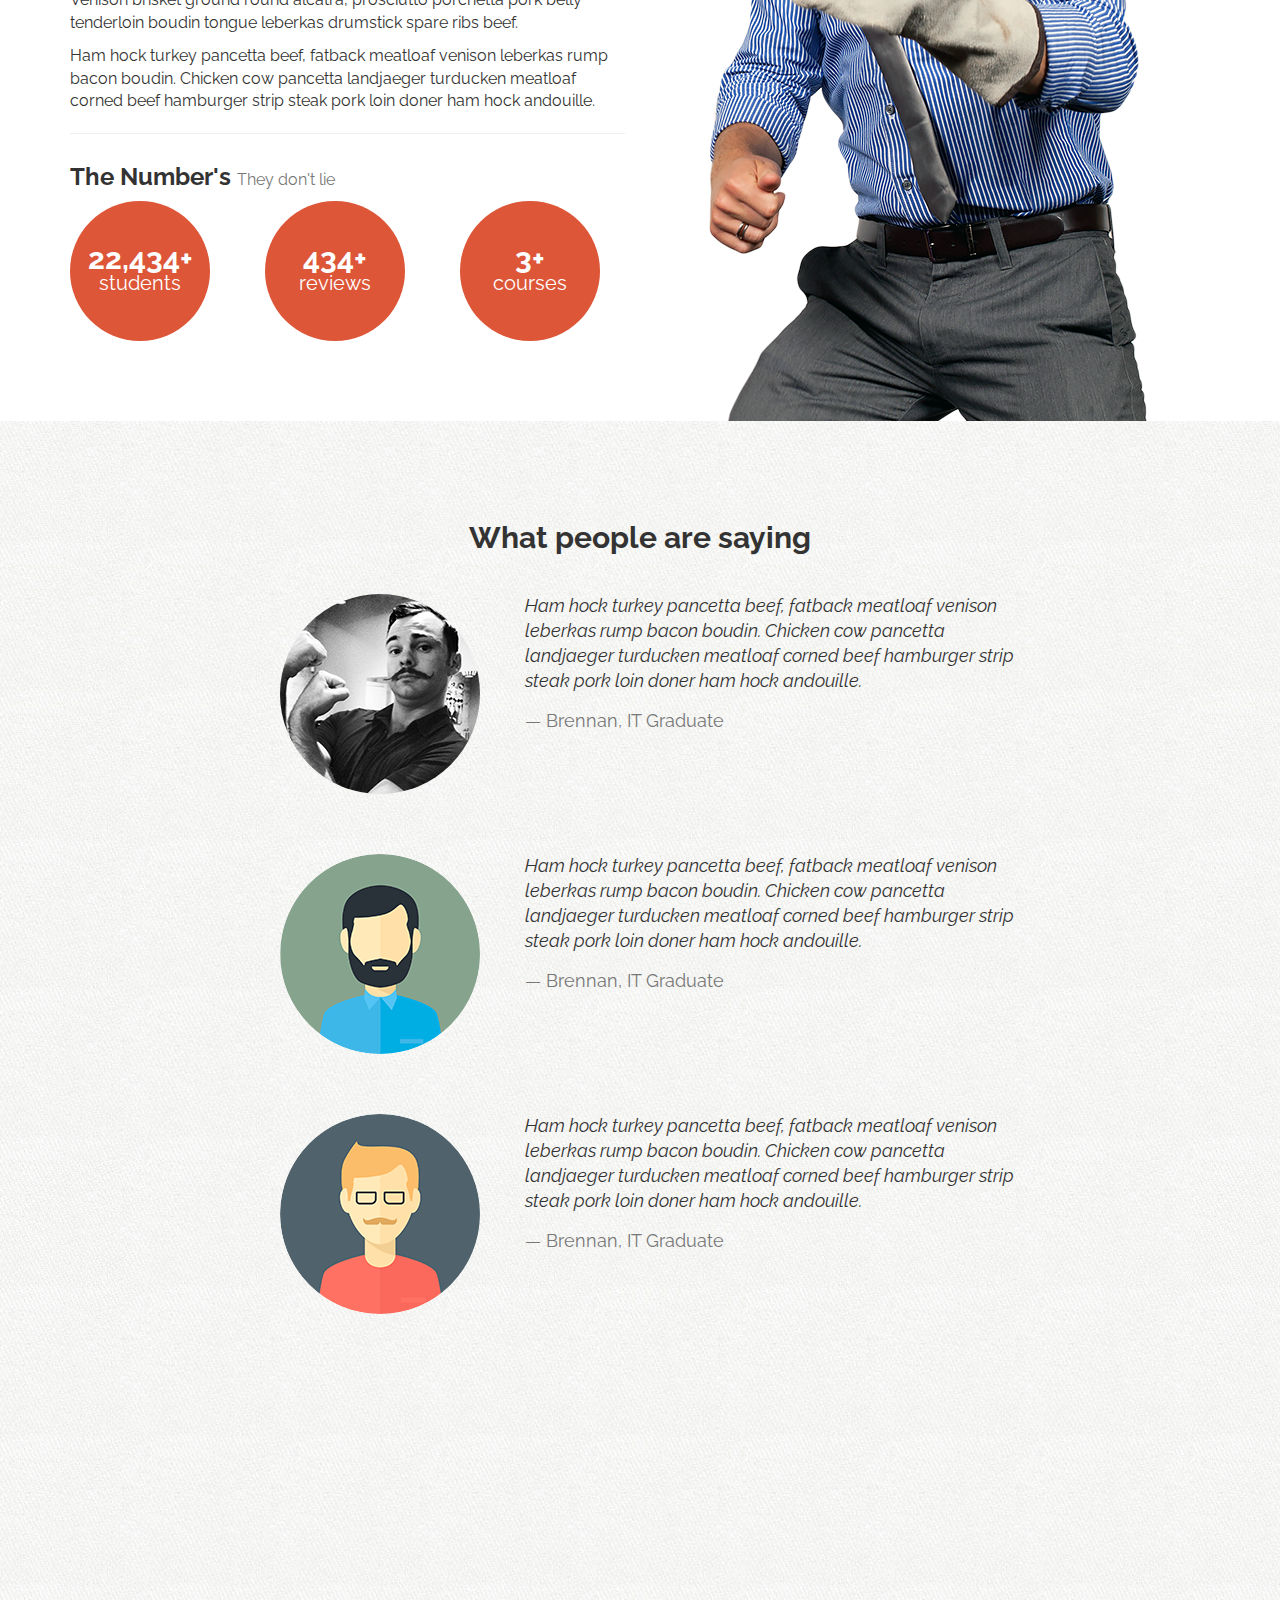
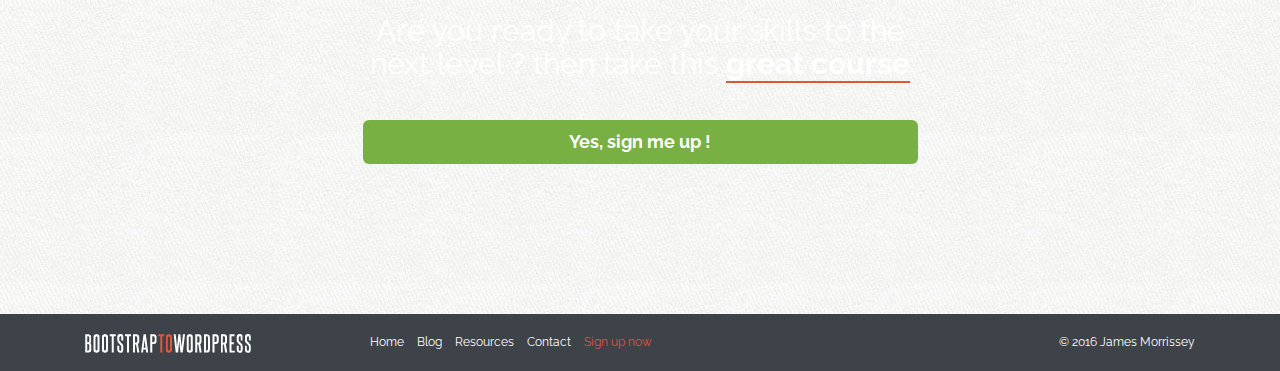
==== commit 7ce204e6: "Updating the footer section" ====
--- a/index.html
+++ b/index.html
@@ -395,7 +395,27 @@
 	<!-- FOOTER
 	================================================== -->
 	<footer>
-
+		<div class="container">
+			<div class="col-sm-3">
+				<p><a href="/"><img src="assets/img/logo.png" alt="logo"></a></p>
+			</div><!-- col -->
+			<div class="col-sm-6">
+				<nav>
+					<ul class="list-unstyled list-inline">
+						<li><a href="">Home</a></li>
+						<li><a href="">Blog</a></li>
+						<li><a href="">Resources</a></li>
+						<li><a href="">Contact</a></li>
+						<li class="signup-link"><a href="">Sign up now</a></li>
+					</ul>
+				</nav>
+			</div><!-- col -->
+			<div class="col-sm-3">
+				<p class="pull-right">
+					&copy; 2016 James Morrissey
+				</p>
+			</div><!-- col -->
+		</div><!-- container -->
 	</footer>
 
 
--- a/assets/css/custom.css
+++ b/assets/css/custom.css
@@ -38,6 +38,14 @@
   font-size: 18px;
 }
 
+a:link, a:visited {
+	color: #dd5638;
+}
+
+a:hover {
+	text-decoration: none;
+	color: #c9302c;
+}
 
 button, input, .btn, a.btn {
 	-webkit-font-smoothing: antialiased;
@@ -311,6 +319,33 @@
 	font-size: 24px;
 }
 
+footer {
+	background: #3e4249;
+	color: white;
+	padding: 20px 0 10px;
+	font-size: 12px;
+}
+
+footer p {
+	margin: 0;
+}
+
+footer a:link, footer a:visited {
+	color: white;
+}
+
+footer a:hover {
+	color: #dd5638;
+}
+
+footer li.signup-link a {
+	color: #dd5638;
+}
+
+footer li.signup-link a:hover {
+	font-weight: bold;
+}
+
 /* #### CUSTOM ICON SPRITES #### */
 i.ci {
 	display: inline-block;
